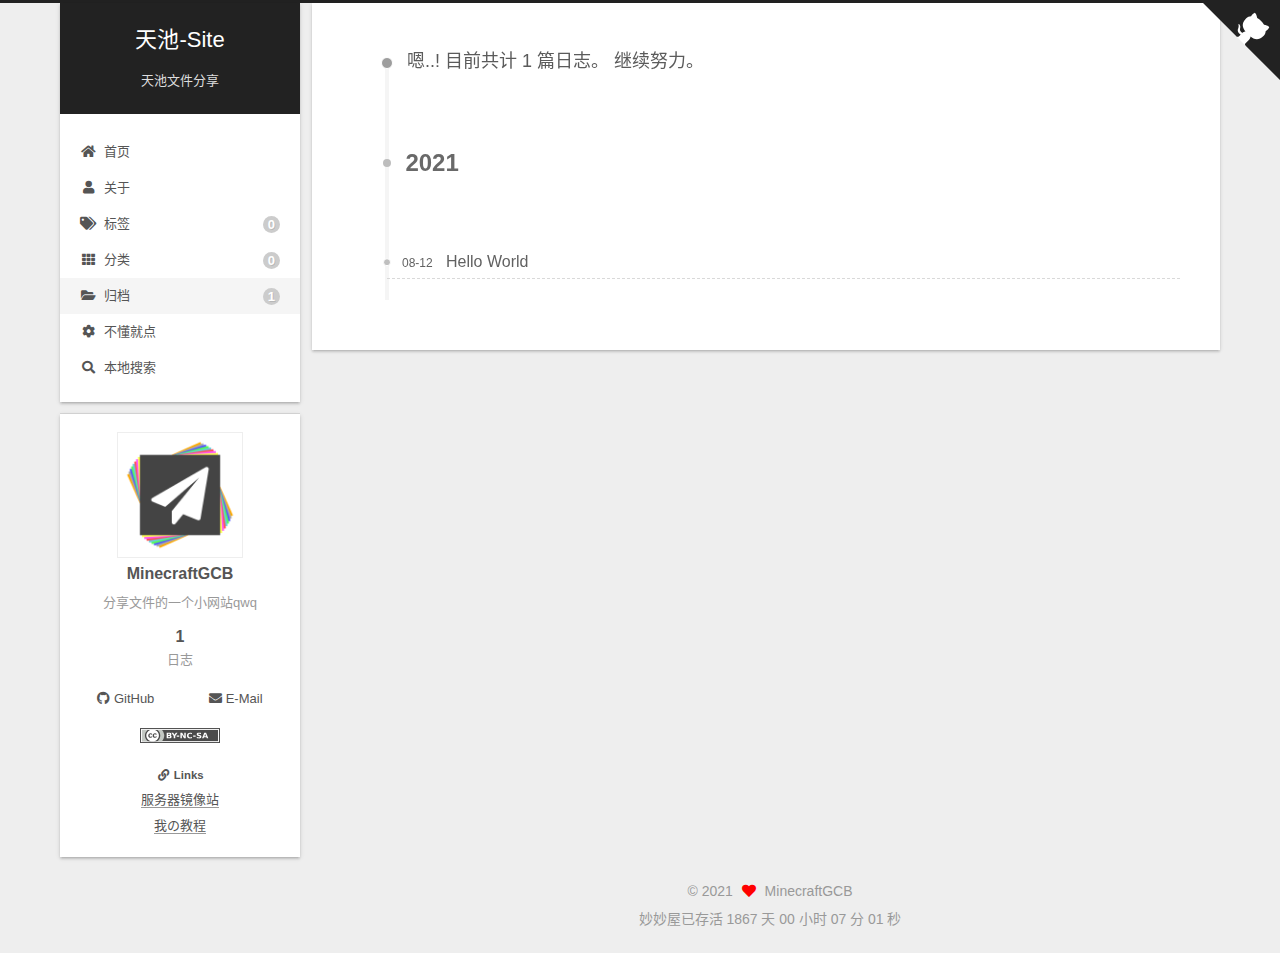
==== archives/index.html @ 6eb32615 "Site updated: 2021-08-12 22:45:52" ====
<!DOCTYPE html>
<html lang="zh-CN">
<head>
  <meta charset="UTF-8">
<meta name="viewport" content="width=device-width, initial-scale=1, maximum-scale=2">
<meta name="theme-color" content="#222">
<meta name="generator" content="Hexo 5.4.0">
  <link rel="apple-touch-icon" sizes="180x180" href="/images/apple-touch-icon-next.png">
  <link rel="icon" type="image/png" sizes="32x32" href="/images/favicon-32x32-next.png">
  <link rel="icon" type="image/png" sizes="16x16" href="/images/favicon-16x16-next.png">
  <link rel="mask-icon" href="/images/logo.svg" color="#222">

<link rel="stylesheet" href="/css/main.css">


<link rel="stylesheet" href="/lib/font-awesome/css/all.min.css">

<script id="hexo-configurations">
    var NexT = window.NexT || {};
    var CONFIG = {"hostname":"tianchi-site.github.io","root":"/","scheme":"Gemini","version":"7.8.0","exturl":false,"sidebar":{"position":"left","display":"post","padding":18,"offset":12,"onmobile":false},"copycode":{"enable":true,"show_result":true,"style":"flat"},"back2top":{"enable":true,"sidebar":false,"scrollpercent":false},"bookmark":{"enable":false,"color":"#222","save":"auto"},"fancybox":false,"mediumzoom":false,"lazyload":false,"pangu":false,"comments":{"style":"tabs","active":null,"storage":true,"lazyload":false,"nav":null},"algolia":{"hits":{"per_page":10},"labels":{"input_placeholder":"Search for Posts","hits_empty":"We didn't find any results for the search: ${query}","hits_stats":"${hits} results found in ${time} ms"}},"localsearch":{"enable":true,"trigger":"auto","top_n_per_article":1,"unescape":true,"preload":true},"motion":{"enable":true,"async":true,"transition":{"post_block":"fadeIn","post_header":"slideDownIn","post_body":"slideDownIn","coll_header":"slideLeftIn","sidebar":"slideUpIn"}}};
  </script>

  <meta name="description" content="分享文件的一个小网站qwq">
<meta property="og:type" content="website">
<meta property="og:title" content="天池-Site">
<meta property="og:url" content="http://tianchi-site.github.io/archives/index.html">
<meta property="og:site_name" content="天池-Site">
<meta property="og:description" content="分享文件的一个小网站qwq">
<meta property="og:locale" content="zh_CN">
<meta property="article:author" content="MinecraftGCB">
<meta name="twitter:card" content="summary">

<link rel="canonical" href="http://tianchi-site.github.io/archives/">


<script id="page-configurations">
  // https://hexo.io/docs/variables.html
  CONFIG.page = {
    sidebar: "",
    isHome : false,
    isPost : false,
    lang   : 'zh-CN'
  };
</script>

  <title>归档 | 天池-Site</title>
  






  <noscript>
  <style>
  .use-motion .brand,
  .use-motion .menu-item,
  .sidebar-inner,
  .use-motion .post-block,
  .use-motion .pagination,
  .use-motion .comments,
  .use-motion .post-header,
  .use-motion .post-body,
  .use-motion .collection-header { opacity: initial; }

  .use-motion .site-title,
  .use-motion .site-subtitle {
    opacity: initial;
    top: initial;
  }

  .use-motion .logo-line-before i { left: initial; }
  .use-motion .logo-line-after i { right: initial; }
  </style>
</noscript>

</head>

<body itemscope itemtype="http://schema.org/WebPage">
  <div class="container use-motion">
    <div class="headband"></div>

    <header class="header" itemscope itemtype="http://schema.org/WPHeader">
      <div class="header-inner"><div class="site-brand-container">
  <div class="site-nav-toggle">
    <div class="toggle" aria-label="切换导航栏">
      <span class="toggle-line toggle-line-first"></span>
      <span class="toggle-line toggle-line-middle"></span>
      <span class="toggle-line toggle-line-last"></span>
    </div>
  </div>

  <div class="site-meta">

    <a href="/" class="brand" rel="start">
      <span class="logo-line-before"><i></i></span>
      <h1 class="site-title">天池-Site</h1>
      <span class="logo-line-after"><i></i></span>
    </a>
      <p class="site-subtitle" itemprop="description">天池文件分享</p>
  </div>

  <div class="site-nav-right">
    <div class="toggle popup-trigger">
        <i class="fa fa-search fa-fw fa-lg"></i>
    </div>
  </div>
</div>




<nav class="site-nav">
  <ul id="menu" class="main-menu menu">
        <li class="menu-item menu-item-home">

    <a href="/" rel="section"><i class="fa fa-home fa-fw"></i>首页</a>

  </li>
        <li class="menu-item menu-item-about">

    <a href="/about/" rel="section"><i class="fa fa-user fa-fw"></i>关于</a>

  </li>
        <li class="menu-item menu-item-tags">

    <a href="/tags/" rel="section"><i class="fa fa-tags fa-fw"></i>标签<span class="badge">0</span></a>

  </li>
        <li class="menu-item menu-item-categories">

    <a href="/categories/" rel="section"><i class="fa fa-th fa-fw"></i>分类<span class="badge">0</span></a>

  </li>
        <li class="menu-item menu-item-archives">

    <a href="/archives/" rel="section"><i class="fa fa-folder-open fa-fw"></i>归档<span class="badge">1</span></a>

  </li>
        <li class="menu-item menu-item-baidu">

    <a href="https://baidu.com/" rel="noopener" target="_blank"><i class="fa fa-cog fa-spin fa-fw"></i>不懂就点</a>

  </li>
      <li class="menu-item menu-item-search">
        <a role="button" class="popup-trigger"><i class="fa fa-search fa-fw"></i>本地搜索
        </a>
      </li>
  </ul>
</nav>



  <div class="search-pop-overlay">
    <div class="popup search-popup">
        <div class="search-header">
  <span class="search-icon">
    <i class="fa fa-search"></i>
  </span>
  <div class="search-input-container">
    <input autocomplete="off" autocapitalize="off"
           placeholder="搜索..." spellcheck="false"
           type="search" class="search-input">
  </div>
  <span class="popup-btn-close">
    <i class="fa fa-times-circle"></i>
  </span>
</div>
<div id="search-result">
  <div id="no-result">
    <i class="fa fa-spinner fa-pulse fa-5x fa-fw"></i>
  </div>
</div>

    </div>
  </div>

</div>
    </header>

    
  <div class="back-to-top">
    <i class="fa fa-arrow-up"></i>
    <span>0%</span>
  </div>
  <div class="reading-progress-bar"></div>

  <a href="https://github.com/GCB-Blog" class="github-corner" title="Follow me on GitHub" aria-label="Follow me on GitHub" rel="noopener" target="_blank"><svg width="80" height="80" viewBox="0 0 250 250" aria-hidden="true"><path d="M0,0 L115,115 L130,115 L142,142 L250,250 L250,0 Z"></path><path d="M128.3,109.0 C113.8,99.7 119.0,89.6 119.0,89.6 C122.0,82.7 120.5,78.6 120.5,78.6 C119.2,72.0 123.4,76.3 123.4,76.3 C127.3,80.9 125.5,87.3 125.5,87.3 C122.9,97.6 130.6,101.9 134.4,103.2" fill="currentColor" style="transform-origin: 130px 106px;" class="octo-arm"></path><path d="M115.0,115.0 C114.9,115.1 118.7,116.5 119.8,115.4 L133.7,101.6 C136.9,99.2 139.9,98.4 142.2,98.6 C133.8,88.0 127.5,74.4 143.8,58.0 C148.5,53.4 154.0,51.2 159.7,51.0 C160.3,49.4 163.2,43.6 171.4,40.1 C171.4,40.1 176.1,42.5 178.8,56.2 C183.1,58.6 187.2,61.8 190.9,65.4 C194.5,69.0 197.7,73.2 200.1,77.6 C213.8,80.2 216.3,84.9 216.3,84.9 C212.7,93.1 206.9,96.0 205.4,96.6 C205.1,102.4 203.0,107.8 198.3,112.5 C181.9,128.9 168.3,122.5 157.7,114.1 C157.9,116.9 156.7,120.9 152.7,124.9 L141.0,136.5 C139.8,137.7 141.6,141.9 141.8,141.8 Z" fill="currentColor" class="octo-body"></path></svg></a>


    <main class="main">
      <div class="main-inner">
        <div class="content-wrap">
          

          <div class="content archive">
            

  
  
  
  <div class="post-block">
    <div class="posts-collapse">
      <div class="collection-title">
        <span class="collection-header">嗯..! 目前共计 1 篇日志。 继续努力。</span>
      </div>

      
    <div class="collection-year">
      <span class="collection-header">2021</span>
    </div>

  <article itemscope itemtype="http://schema.org/Article">
    <header class="post-header">

      <div class="post-meta">
        <time itemprop="dateCreated"
              datetime="2021-08-12T21:56:29+08:00"
              content="2021-08-12">
          08-12
        </time>
      </div>

      <div class="post-title">
          <a class="post-title-link" href="/2021/08/12/hello-world/" itemprop="url">
            <span itemprop="name">Hello World</span>
          </a>
      </div>

    </header>
  </article>


    </div>
  </div>
  
  
  

  



          </div>
          

<script>
  window.addEventListener('tabs:register', () => {
    let { activeClass } = CONFIG.comments;
    if (CONFIG.comments.storage) {
      activeClass = localStorage.getItem('comments_active') || activeClass;
    }
    if (activeClass) {
      let activeTab = document.querySelector(`a[href="#comment-${activeClass}"]`);
      if (activeTab) {
        activeTab.click();
      }
    }
  });
  if (CONFIG.comments.storage) {
    window.addEventListener('tabs:click', event => {
      if (!event.target.matches('.tabs-comment .tab-content .tab-pane')) return;
      let commentClass = event.target.classList[1];
      localStorage.setItem('comments_active', commentClass);
    });
  }
</script>

        </div>
          
  
  <div class="toggle sidebar-toggle">
    <span class="toggle-line toggle-line-first"></span>
    <span class="toggle-line toggle-line-middle"></span>
    <span class="toggle-line toggle-line-last"></span>
  </div>
  <aside class="sidebar">
    <div class="sidebar-inner">

      <ul class="sidebar-nav motion-element">
        <li class="sidebar-nav-toc">
          文章目录
        </li>
        <li class="sidebar-nav-overview">
          站点概览
        </li>
      </ul>
      <!--noindex-->
      <div class="post-toc-wrap sidebar-panel">
      </div>
      <!--/noindex-->

      <div class="site-overview-wrap sidebar-panel">
        <div class="site-author motion-element" itemprop="author" itemscope itemtype="http://schema.org/Person">
    <img class="site-author-image" itemprop="image" alt="MinecraftGCB"
      src="/images/avt.png">
  <p class="site-author-name" itemprop="name">MinecraftGCB</p>
  <div class="site-description" itemprop="description">分享文件的一个小网站qwq</div>
</div>
<div class="site-state-wrap motion-element">
  <nav class="site-state">
      <div class="site-state-item site-state-posts">
          <a href="/archives/">
        
          <span class="site-state-item-count">1</span>
          <span class="site-state-item-name">日志</span>
        </a>
      </div>
  </nav>
</div>
  <div class="links-of-author motion-element">
      <span class="links-of-author-item">
        <a href="https://github.com/GCB-Blog" title="GitHub → https:&#x2F;&#x2F;github.com&#x2F;GCB-Blog" rel="noopener" target="_blank"><i class="fab fa-github fa-fw"></i>GitHub</a>
      </span>
      <span class="links-of-author-item">
        <a href="mailto:1265723427@qq.com" title="E-Mail → mailto:1265723427@qq.com" rel="noopener" target="_blank"><i class="fa fa-envelope fa-fw"></i>E-Mail</a>
      </span>
  </div>
  <div class="cc-license motion-element" itemprop="license">
    <a href="https://creativecommons.org/licenses/by-nc-sa/4.0/zh-CN" class="cc-opacity" rel="noopener" target="_blank"><img src="/images/cc-by-nc-sa.svg" alt="Creative Commons"></a>
  </div>


  <div class="links-of-blogroll motion-element">
    <div class="links-of-blogroll-title"><i class="fa fa-link fa-fw"></i>
      Links
    </div>
    <ul class="links-of-blogroll-list">
        <li class="links-of-blogroll-item">
          <a href="https://www.tcotp.cn/" title="https:&#x2F;&#x2F;www.tcotp.cn" rel="noopener" target="_blank">服务器镜像站</a>
        </li>
        <li class="links-of-blogroll-item">
          <a href="https://plugindev303.github.io/Tutorials" title="https:&#x2F;&#x2F;plugindev303.github.io&#x2F;Tutorials" rel="noopener" target="_blank">我の教程</a>
        </li>
    </ul>
  </div>

      </div>

    </div>
  </aside>
  <div id="sidebar-dimmer"></div>


      </div>
    </main>

    <footer class="footer">
      <div class="footer-inner">
        

        

<div class="copyright">
  
  &copy; 
  <span itemprop="copyrightYear">2021</span>
  <span class="with-love">
    <i class="fa fa-heart"></i>
  </span>
  <span class="author" itemprop="copyrightHolder">MinecraftGCB</span>
</div>

<span id="timeDate">载入天数...</span><span id="times">载入时分秒...</span>
<script>
    var now = new Date(); 
    function createtime() { 
        var grt= new Date("6/13/2021 17:38:00");
        now.setTime(now.getTime()+250); 
        days = (now - grt ) / 1000 / 60 / 60 / 24; dnum = Math.floor(days); 
        hours = (now - grt ) / 1000 / 60 / 60 - (24 * dnum); hnum = Math.floor(hours); 
        if(String(hnum).length ==1 ){hnum = "0" + hnum;} minutes = (now - grt ) / 1000 /60 - (24 * 60 * dnum) - (60 * hnum); 
        mnum = Math.floor(minutes); if(String(mnum).length ==1 ){mnum = "0" + mnum;} 
        seconds = (now - grt ) / 1000 - (24 * 60 * 60 * dnum) - (60 * 60 * hnum) - (60 * mnum); 
        snum = Math.round(seconds); if(String(snum).length ==1 ){snum = "0" + snum;} 
        document.getElementById("timeDate").innerHTML = "妙妙屋已存活 "+dnum+" 天 "; 
        document.getElementById("times").innerHTML = hnum + " 小时 " + mnum + " 分 " + snum + " 秒"; 
    } 
setInterval("createtime()",250);
</script>

        








      </div>
    </footer>
  </div>

  
  <script src="/lib/anime.min.js"></script>
  <script src="/lib/velocity/velocity.min.js"></script>
  <script src="/lib/velocity/velocity.ui.min.js"></script>

<script src="/js/utils.js"></script>

<script src="/js/motion.js"></script>


<script src="/js/schemes/pisces.js"></script>


<script src="/js/next-boot.js"></script>




  
  <script>
    (function(){
      var canonicalURL, curProtocol;
      //Get the <link> tag
      var x=document.getElementsByTagName("link");
		//Find the last canonical URL
		if(x.length > 0){
			for (i=0;i<x.length;i++){
				if(x[i].rel.toLowerCase() == 'canonical' && x[i].href){
					canonicalURL=x[i].href;
				}
			}
		}
    //Get protocol
	    if (!canonicalURL){
	    	curProtocol = window.location.protocol.split(':')[0];
	    }
	    else{
	    	curProtocol = canonicalURL.split(':')[0];
	    }
      //Get current URL if the canonical URL does not exist
	    if (!canonicalURL) canonicalURL = window.location.href;
	    //Assign script content. Replace current URL with the canonical URL
      !function(){var e=/([http|https]:\/\/[a-zA-Z0-9\_\.]+\.baidu\.com)/gi,r=canonicalURL,t=document.referrer;if(!e.test(r)){var n=(String(curProtocol).toLowerCase() === 'https')?"https://sp0.baidu.com/9_Q4simg2RQJ8t7jm9iCKT-xh_/s.gif":"//api.share.baidu.com/s.gif";t?(n+="?r="+encodeURIComponent(document.referrer),r&&(n+="&l="+r)):r&&(n+="?l="+r);var i=new Image;i.src=n}}(window);})();
  </script>



  <script>
  if (CONFIG.page.isPost) {
    wpac_init = window.wpac_init || [];
    wpac_init.push({
      widget: 'Rating',
      id    : 30997,
      el    : 'wpac-rating',
      color : 'fc6423'
    });
    (function() {
      if ('WIDGETPACK_LOADED' in window) return;
      WIDGETPACK_LOADED = true;
      var mc = document.createElement('script');
      mc.type = 'text/javascript';
      mc.async = true;
      mc.src = '//embed.widgetpack.com/widget.js';
      var s = document.getElementsByTagName('script')[0]; s.parentNode.insertBefore(mc, s.nextSibling);
    })();
  }
  </script>

  
<script src="/js/local-search.js"></script>













  

  


</body>
</html>
---- css/main.css ----
:root {
  --body-bg-color: #eee;
  --content-bg-color: #fff;
  --card-bg-color: #f5f5f5;
  --text-color: #555;
  --blockquote-color: #666;
  --link-color: #555;
  --link-hover-color: #222;
  --brand-color: #fff;
  --brand-hover-color: #fff;
  --table-row-odd-bg-color: #f9f9f9;
  --table-row-hover-bg-color: #f5f5f5;
  --menu-item-bg-color: #f5f5f5;
  --btn-default-bg: #fff;
  --btn-default-color: #555;
  --btn-default-border-color: #555;
  --btn-default-hover-bg: #222;
  --btn-default-hover-color: #fff;
  --btn-default-hover-border-color: #222;
}
html {
  line-height: 1.15; /* 1 */
  -webkit-text-size-adjust: 100%; /* 2 */
}
body {
  margin: 0;
}
main {
  display: block;
}
h1 {
  font-size: 2em;
  margin: 0.67em 0;
}
hr {
  box-sizing: content-box; /* 1 */
  height: 0; /* 1 */
  overflow: visible; /* 2 */
}
pre {
  font-family: monospace, monospace; /* 1 */
  font-size: 1em; /* 2 */
}
a {
  background: transparent;
}
abbr[title] {
  border-bottom: none; /* 1 */
  text-decoration: underline; /* 2 */
  text-decoration: underline dotted; /* 2 */
}
b,
strong {
  font-weight: bolder;
}
code,
kbd,
samp {
  font-family: monospace, monospace; /* 1 */
  font-size: 1em; /* 2 */
}
small {
  font-size: 80%;
}
sub,
sup {
  font-size: 75%;
  line-height: 0;
  position: relative;
  vertical-align: baseline;
}
sub {
  bottom: -0.25em;
}
sup {
  top: -0.5em;
}
img {
  border-style: none;
}
button,
input,
optgroup,
select,
textarea {
  font-family: inherit; /* 1 */
  font-size: 100%; /* 1 */
  line-height: 1.15; /* 1 */
  margin: 0; /* 2 */
}
button,
input {
/* 1 */
  overflow: visible;
}
button,
select {
/* 1 */
  text-transform: none;
}
button,
[type='button'],
[type='reset'],
[type='submit'] {
  -webkit-appearance: button;
}
button::-moz-focus-inner,
[type='button']::-moz-focus-inner,
[type='reset']::-moz-focus-inner,
[type='submit']::-moz-focus-inner {
  border-style: none;
  padding: 0;
}
button:-moz-focusring,
[type='button']:-moz-focusring,
[type='reset']:-moz-focusring,
[type='submit']:-moz-focusring {
  outline: 1px dotted ButtonText;
}
fieldset {
  padding: 0.35em 0.75em 0.625em;
}
legend {
  box-sizing: border-box; /* 1 */
  color: inherit; /* 2 */
  display: table; /* 1 */
  max-width: 100%; /* 1 */
  padding: 0; /* 3 */
  white-space: normal; /* 1 */
}
progress {
  vertical-align: baseline;
}
textarea {
  overflow: auto;
}
[type='checkbox'],
[type='radio'] {
  box-sizing: border-box; /* 1 */
  padding: 0; /* 2 */
}
[type='number']::-webkit-inner-spin-button,
[type='number']::-webkit-outer-spin-button {
  height: auto;
}
[type='search'] {
  outline-offset: -2px; /* 2 */
  -webkit-appearance: textfield; /* 1 */
}
[type='search']::-webkit-search-decoration {
  -webkit-appearance: none;
}
::-webkit-file-upload-button {
  font: inherit; /* 2 */
  -webkit-appearance: button; /* 1 */
}
details {
  display: block;
}
summary {
  display: list-item;
}
template {
  display: none;
}
[hidden] {
  display: none;
}
::selection {
  background: #262a30;
  color: #eee;
}
html,
body {
  height: 100%;
}
body {
  background: var(--body-bg-color);
  color: var(--text-color);
  font-family: 'Lato', "PingFang SC", "Microsoft YaHei", sans-serif;
  font-size: 1em;
  line-height: 2;
}
@media (max-width: 991px) {
  body {
    padding-left: 0 !important;
    padding-right: 0 !important;
  }
}
h1,
h2,
h3,
h4,
h5,
h6 {
  font-family: 'Lato', "PingFang SC", "Microsoft YaHei", sans-serif;
  font-weight: bold;
  line-height: 1.5;
  margin: 20px 0 15px;
}
h1 {
  font-size: 1.5em;
}
h2 {
  font-size: 1.375em;
}
h3 {
  font-size: 1.25em;
}
h4 {
  font-size: 1.125em;
}
h5 {
  font-size: 1em;
}
h6 {
  font-size: 0.875em;
}
p {
  margin: 0 0 20px 0;
}
a,
span.exturl {
  border-bottom: 1px solid #999;
  color: var(--link-color);
  outline: 0;
  text-decoration: none;
  overflow-wrap: break-word;
  word-wrap: break-word;
  cursor: pointer;
}
a:hover,
span.exturl:hover {
  border-bottom-color: var(--link-hover-color);
  color: var(--link-hover-color);
}
iframe,
img,
video {
  display: block;
  margin-left: auto;
  margin-right: auto;
  max-width: 100%;
}
hr {
  background-image: repeating-linear-gradient(-45deg, #ddd, #ddd 4px, transparent 4px, transparent 8px);
  border: 0;
  height: 3px;
  margin: 40px 0;
}
blockquote {
  border-left: 4px solid #ddd;
  color: var(--blockquote-color);
  margin: 0;
  padding: 0 15px;
}
blockquote cite::before {
  content: '-';
  padding: 0 5px;
}
dt {
  font-weight: bold;
}
dd {
  margin: 0;
  padding: 0;
}
kbd {
  background-color: #f5f5f5;
  background-image: linear-gradient(#eee, #fff, #eee);
  border: 1px solid #ccc;
  border-radius: 0.2em;
  box-shadow: 0.1em 0.1em 0.2em rgba(0,0,0,0.1);
  color: #555;
  font-family: inherit;
  padding: 0.1em 0.3em;
  white-space: nowrap;
}
.table-container {
  overflow: auto;
}
table {
  border-collapse: collapse;
  border-spacing: 0;
  font-size: 0.875em;
  margin: 0 0 20px 0;
  width: 100%;
}
tbody tr:nth-of-type(odd) {
  background: var(--table-row-odd-bg-color);
}
tbody tr:hover {
  background: var(--table-row-hover-bg-color);
}
caption,
th,
td {
  font-weight: normal;
  padding: 8px;
  vertical-align: middle;
}
th,
td {
  border: 1px solid #ddd;
  border-bottom: 3px solid #ddd;
}
th {
  font-weight: 700;
  padding-bottom: 10px;
}
td {
  border-bottom-width: 1px;
}
.btn {
  background: var(--btn-default-bg);
  border: 2px solid var(--btn-default-border-color);
  border-radius: 2px;
  color: var(--btn-default-color);
  display: inline-block;
  font-size: 0.875em;
  line-height: 2;
  padding: 0 20px;
  text-decoration: none;
  transition-property: background-color;
  transition-delay: 0s;
  transition-duration: 0.2s;
  transition-timing-function: ease-in-out;
}
.btn:hover {
  background: var(--btn-default-hover-bg);
  border-color: var(--btn-default-hover-border-color);
  color: var(--btn-default-hover-color);
}
.btn + .btn {
  margin: 0 0 8px 8px;
}
.btn .fa-fw {
  text-align: left;
  width: 1.285714285714286em;
}
.toggle {
  line-height: 0;
}
.toggle .toggle-line {
  background: #fff;
  display: inline-block;
  height: 2px;
  left: 0;
  position: relative;
  top: 0;
  transition: all 0.4s;
  vertical-align: top;
  width: 100%;
}
.toggle .toggle-line:not(:first-child) {
  margin-top: 3px;
}
.toggle.toggle-arrow .toggle-line-first {
  left: 50%;
  top: 2px;
  transform: rotate(45deg);
  width: 50%;
}
.toggle.toggle-arrow .toggle-line-middle {
  left: 2px;
  width: 90%;
}
.toggle.toggle-arrow .toggle-line-last {
  left: 50%;
  top: -2px;
  transform: rotate(-45deg);
  width: 50%;
}
.toggle.toggle-close .toggle-line-first {
  transform: rotate(-45deg);
  top: 5px;
}
.toggle.toggle-close .toggle-line-middle {
  opacity: 0;
}
.toggle.toggle-close .toggle-line-last {
  transform: rotate(45deg);
  top: -5px;
}
.highlight-container {
  position: relative;
}
.highlight-container:hover .copy-btn,
.highlight-container .copy-btn:focus {
  opacity: 1;
}
.copy-btn {
  color: #333;
  cursor: pointer;
  line-height: 1.6;
  opacity: 0;
  padding: 2px 6px;
  position: absolute;
  transition-delay: 0s;
  transition-duration: 0.2s;
  transition-timing-function: ease-in-out;
  background: #fff;
  border: 0;
  font-size: 0.8125em;
  right: 0;
  top: 0;
}
.highlight,
pre {
  background: #f7f7f7;
  color: #4d4d4c;
  line-height: 1.6;
  margin: 0 auto 20px;
}
pre,
code {
  font-family: consolas, Menlo, monospace, "PingFang SC", "Microsoft YaHei";
}
code {
  background: #eee;
  border-radius: 3px;
  color: #555;
  padding: 2px 4px;
  overflow-wrap: break-word;
  word-wrap: break-word;
}
.highlight *::selection {
  background: #d6d6d6;
}
.highlight pre {
  border: 0;
  margin: 0;
  padding: 10px 0;
}
.highlight table {
  border: 0;
  margin: 0;
  width: auto;
}
.highlight td {
  border: 0;
  padding: 0;
}
.highlight figcaption {
  background: #eff2f3;
  color: #4d4d4c;
  display: flex;
  font-size: 0.875em;
  justify-content: space-between;
  line-height: 1.2;
  padding: 0.5em;
}
.highlight figcaption a {
  color: #4d4d4c;
}
.highlight figcaption a:hover {
  border-bottom-color: #4d4d4c;
}
.highlight .gutter {
  -moz-user-select: none;
  -ms-user-select: none;
  -webkit-user-select: none;
  user-select: none;
}
.highlight .gutter pre {
  background: #eff2f3;
  color: #869194;
  padding-left: 10px;
  padding-right: 10px;
  text-align: right;
}
.highlight .code pre {
  background: #f7f7f7;
  padding-left: 10px;
  width: 100%;
}
.gist table {
  width: auto;
}
.gist table td {
  border: 0;
}
pre {
  overflow: auto;
  padding: 10px;
}
pre code {
  background: none;
  color: #4d4d4c;
  font-size: 0.875em;
  padding: 0;
  text-shadow: none;
}
pre .deletion {
  background: #fdd;
}
pre .addition {
  background: #dfd;
}
pre .meta {
  color: #eab700;
  -moz-user-select: none;
  -ms-user-select: none;
  -webkit-user-select: none;
  user-select: none;
}
pre .comment {
  color: #8e908c;
}
pre .variable,
pre .attribute,
pre .tag,
pre .name,
pre .regexp,
pre .ruby .constant,
pre .xml .tag .title,
pre .xml .pi,
pre .xml .doctype,
pre .html .doctype,
pre .css .id,
pre .css .class,
pre .css .pseudo {
  color: #c82829;
}
pre .number,
pre .preprocessor,
pre .built_in,
pre .builtin-name,
pre .literal,
pre .params,
pre .constant,
pre .command {
  color: #f5871f;
}
pre .ruby .class .title,
pre .css .rules .attribute,
pre .string,
pre .symbol,
pre .value,
pre .inheritance,
pre .header,
pre .ruby .symbol,
pre .xml .cdata,
pre .special,
pre .formula {
  color: #718c00;
}
pre .title,
pre .css .hexcolor {
  color: #3e999f;
}
pre .function,
pre .python .decorator,
pre .python .title,
pre .ruby .function .title,
pre .ruby .title .keyword,
pre .perl .sub,
pre .javascript .title,
pre .coffeescript .title {
  color: #4271ae;
}
pre .keyword,
pre .javascript .function {
  color: #8959a8;
}
.blockquote-center {
  border-left: none;
  margin: 40px 0;
  padding: 0;
  position: relative;
  text-align: center;
}
.blockquote-center .fa {
  display: block;
  opacity: 0.6;
  position: absolute;
  width: 100%;
}
.blockquote-center .fa-quote-left {
  border-top: 1px solid #ccc;
  text-align: left;
  top: -20px;
}
.blockquote-center .fa-quote-right {
  border-bottom: 1px solid #ccc;
  text-align: right;
  bottom: -20px;
}
.blockquote-center p,
.blockquote-center div {
  text-align: center;
}
.post-body .group-picture img {
  margin: 0 auto;
  padding: 0 3px;
}
.group-picture-row {
  margin-bottom: 6px;
  overflow: hidden;
}
.group-picture-column {
  float: left;
  margin-bottom: 10px;
}
.post-body .label {
  color: #555;
  display: inline;
  padding: 0 2px;
}
.post-body .label.default {
  background: #f0f0f0;
}
.post-body .label.primary {
  background: #efe6f7;
}
.post-body .label.info {
  background: #e5f2f8;
}
.post-body .label.success {
  background: #e7f4e9;
}
.post-body .label.warning {
  background: #fcf6e1;
}
.post-body .label.danger {
  background: #fae8eb;
}
.post-body .tabs {
  margin-bottom: 20px;
}
.post-body .tabs,
.tabs-comment {
  display: block;
  padding-top: 10px;
  position: relative;
}
.post-body .tabs ul.nav-tabs,
.tabs-comment ul.nav-tabs {
  display: flex;
  flex-wrap: wrap;
  margin: 0;
  margin-bottom: -1px;
  padding: 0;
}
@media (max-width: 413px) {
  .post-body .tabs ul.nav-tabs,
  .tabs-comment ul.nav-tabs {
    display: block;
    margin-bottom: 5px;
  }
}
.post-body .tabs ul.nav-tabs li.tab,
.tabs-comment ul.nav-tabs li.tab {
  border-bottom: 1px solid #ddd;
  border-left: 1px solid transparent;
  border-right: 1px solid transparent;
  border-top: 3px solid transparent;
  flex-grow: 1;
  list-style-type: none;
  border-radius: 0 0 0 0;
}
@media (max-width: 413px) {
  .post-body .tabs ul.nav-tabs li.tab,
  .tabs-comment ul.nav-tabs li.tab {
    border-bottom: 1px solid transparent;
    border-left: 3px solid transparent;
    border-right: 1px solid transparent;
    border-top: 1px solid transparent;
  }
}
@media (max-width: 413px) {
  .post-body .tabs ul.nav-tabs li.tab,
  .tabs-comment ul.nav-tabs li.tab {
    border-radius: 0;
  }
}
.post-body .tabs ul.nav-tabs li.tab a,
.tabs-comment ul.nav-tabs li.tab a {
  border-bottom: initial;
  display: block;
  line-height: 1.8;
  outline: 0;
  padding: 0.25em 0.75em;
  text-align: center;
  transition-delay: 0s;
  transition-duration: 0.2s;
  transition-timing-function: ease-out;
}
.post-body .tabs ul.nav-tabs li.tab a i,
.tabs-comment ul.nav-tabs li.tab a i {
  width: 1.285714285714286em;
}
.post-body .tabs ul.nav-tabs li.tab.active,
.tabs-comment ul.nav-tabs li.tab.active {
  border-bottom: 1px solid transparent;
  border-left: 1px solid #ddd;
  border-right: 1px solid #ddd;
  border-top: 3px solid #fc6423;
}
@media (max-width: 413px) {
  .post-body .tabs ul.nav-tabs li.tab.active,
  .tabs-comment ul.nav-tabs li.tab.active {
    border-bottom: 1px solid #ddd;
    border-left: 3px solid #fc6423;
    border-right: 1px solid #ddd;
    border-top: 1px solid #ddd;
  }
}
.post-body .tabs ul.nav-tabs li.tab.active a,
.tabs-comment ul.nav-tabs li.tab.active a {
  color: var(--link-color);
  cursor: default;
}
.post-body .tabs .tab-content .tab-pane,
.tabs-comment .tab-content .tab-pane {
  border: 1px solid #ddd;
  border-top: 0;
  padding: 20px 20px 0 20px;
  border-radius: 0;
}
.post-body .tabs .tab-content .tab-pane:not(.active),
.tabs-comment .tab-content .tab-pane:not(.active) {
  display: none;
}
.post-body .tabs .tab-content .tab-pane.active,
.tabs-comment .tab-content .tab-pane.active {
  display: block;
}
.post-body .tabs .tab-content .tab-pane.active:nth-of-type(1),
.tabs-comment .tab-content .tab-pane.active:nth-of-type(1) {
  border-radius: 0 0 0 0;
}
@media (max-width: 413px) {
  .post-body .tabs .tab-content .tab-pane.active:nth-of-type(1),
  .tabs-comment .tab-content .tab-pane.active:nth-of-type(1) {
    border-radius: 0;
  }
}
.post-body .note {
  border-radius: 3px;
  margin-bottom: 20px;
  padding: 1em;
  position: relative;
  background: #f9f9f9;
  border: initial;
  border-left: 3px solid #eee;
}
.post-body .note h2,
.post-body .note h3,
.post-body .note h4,
.post-body .note h5,
.post-body .note h6 {
  margin-top: 3px;
  border-bottom: initial;
  margin-bottom: 0;
  padding-top: 0;
}
.post-body .note p:first-child,
.post-body .note ul:first-child,
.post-body .note ol:first-child,
.post-body .note table:first-child,
.post-body .note pre:first-child,
.post-body .note blockquote:first-child,
.post-body .note img:first-child {
  margin-top: 0;
}
.post-body .note p:last-child,
.post-body .note ul:last-child,
.post-body .note ol:last-child,
.post-body .note table:last-child,
.post-body .note pre:last-child,
.post-body .note blockquote:last-child,
.post-body .note img:last-child {
  margin-bottom: 0;
}
.post-body .note:not(.no-icon) {
  padding-left: 2.5em;
}
.post-body .note:not(.no-icon)::before {
  font-size: 1.5em;
  left: 0.4em;
  position: absolute;
  top: calc(50% - 1em);
  font-family: 'Font Awesome 5 Free';
  font-weight: 900;
}
.post-body .note.default {
  background: #f7f7f7;
  border-left-color: #777;
}
.post-body .note.default h2,
.post-body .note.default h3,
.post-body .note.default h4,
.post-body .note.default h5,
.post-body .note.default h6 {
  color: #777;
}
.post-body .note.default:not(.no-icon)::before {
  content: "\f0a9";
  color: #777;
}
.post-body .note.primary {
  background: #f5f0fa;
  border-left-color: #6f42c1;
}
.post-body .note.primary h2,
.post-body .note.primary h3,
.post-body .note.primary h4,
.post-body .note.primary h5,
.post-body .note.primary h6 {
  color: #6f42c1;
}
.post-body .note.primary:not(.no-icon)::before {
  content: "\f055";
  color: #6f42c1;
}
.post-body .note.info {
  background: #eef7fa;
  border-left-color: #428bca;
}
.post-body .note.info h2,
.post-body .note.info h3,
.post-body .note.info h4,
.post-body .note.info h5,
.post-body .note.info h6 {
  color: #428bca;
}
.post-body .note.info:not(.no-icon)::before {
  content: "\f05a";
  color: #428bca;
}
.post-body .note.success {
  background: #eff8f0;
  border-left-color: #5cb85c;
}
.post-body .note.success h2,
.post-body .note.success h3,
.post-body .note.success h4,
.post-body .note.success h5,
.post-body .note.success h6 {
  color: #5cb85c;
}
.post-body .note.success:not(.no-icon)::before {
  content: "\f058";
  color: #5cb85c;
}
.post-body .note.warning {
  background: #fdf8ea;
  border-left-color: #f0ad4e;
}
.post-body .note.warning h2,
.post-body .note.warning h3,
.post-body .note.warning h4,
.post-body .note.warning h5,
.post-body .note.warning h6 {
  color: #f0ad4e;
}
.post-body .note.warning:not(.no-icon)::before {
  content: "\f06a";
  color: #f0ad4e;
}
.post-body .note.danger {
  background: #fcf1f2;
  border-left-color: #d9534f;
}
.post-body .note.danger h2,
.post-body .note.danger h3,
.post-body .note.danger h4,
.post-body .note.danger h5,
.post-body .note.danger h6 {
  color: #d9534f;
}
.post-body .note.danger:not(.no-icon)::before {
  content: "\f056";
  color: #d9534f;
}
.pagination .prev,
.pagination .next,
.pagination .page-number,
.pagination .space {
  display: inline-block;
  margin: 0 10px;
  padding: 0 11px;
  position: relative;
  top: -1px;
}
@media (max-width: 767px) {
  .pagination .prev,
  .pagination .next,
  .pagination .page-number,
  .pagination .space {
    margin: 0 5px;
  }
}
.pagination {
  border-top: 1px solid #eee;
  margin: 120px 0 0;
  text-align: center;
}
.pagination .prev,
.pagination .next,
.pagination .page-number {
  border-bottom: 0;
  border-top: 1px solid #eee;
  transition-property: border-color;
  transition-delay: 0s;
  transition-duration: 0.2s;
  transition-timing-function: ease-in-out;
}
.pagination .prev:hover,
.pagination .next:hover,
.pagination .page-number:hover {
  border-top-color: #222;
}
.pagination .space {
  margin: 0;
  padding: 0;
}
.pagination .prev {
  margin-left: 0;
}
.pagination .next {
  margin-right: 0;
}
.pagination .page-number.current {
  background: #ccc;
  border-top-color: #ccc;
  color: #fff;
}
@media (max-width: 767px) {
  .pagination {
    border-top: none;
  }
  .pagination .prev,
  .pagination .next,
  .pagination .page-number {
    border-bottom: 1px solid #eee;
    border-top: 0;
    margin-bottom: 10px;
    padding: 0 10px;
  }
  .pagination .prev:hover,
  .pagination .next:hover,
  .pagination .page-number:hover {
    border-bottom-color: #222;
  }
}
.comments {
  margin-top: 60px;
  overflow: hidden;
}
.comment-button-group {
  display: flex;
  flex-wrap: wrap-reverse;
  justify-content: center;
  margin: 1em 0;
}
.comment-button-group .comment-button {
  margin: 0.1em 0.2em;
}
.comment-button-group .comment-button.active {
  background: var(--btn-default-hover-bg);
  border-color: var(--btn-default-hover-border-color);
  color: var(--btn-default-hover-color);
}
.comment-position {
  display: none;
}
.comment-position.active {
  display: block;
}
.tabs-comment {
  background: var(--content-bg-color);
  margin-top: 4em;
  padding-top: 0;
}
.tabs-comment .comments {
  border: 0;
  box-shadow: none;
  margin-top: 0;
  padding-top: 0;
}
.container {
  min-height: 100%;
  position: relative;
}
.main-inner {
  margin: 0 auto;
  width: calc(100% - 20px);
}
@media (min-width: 1200px) {
  .main-inner {
    width: 1160px;
  }
}
@media (min-width: 1600px) {
  .main-inner {
    width: 73%;
  }
}
@media (max-width: 767px) {
  .content-wrap {
    padding: 0 20px;
  }
}
.header {
  background: transparent;
}
.header-inner {
  margin: 0 auto;
  width: calc(100% - 20px);
}
@media (min-width: 1200px) {
  .header-inner {
    width: 1160px;
  }
}
@media (min-width: 1600px) {
  .header-inner {
    width: 73%;
  }
}
.site-brand-container {
  display: flex;
  flex-shrink: 0;
  padding: 0 10px;
}
.headband {
  background: #222;
  height: 3px;
}
.site-meta {
  flex-grow: 1;
  text-align: center;
}
@media (max-width: 767px) {
  .site-meta {
    text-align: center;
  }
}
.brand {
  border-bottom: none;
  color: var(--brand-color);
  display: inline-block;
  line-height: 1.375em;
  padding: 0 40px;
  position: relative;
}
.brand:hover {
  color: var(--brand-hover-color);
}
.site-title {
  font-family: 'Lato', "PingFang SC", "Microsoft YaHei", sans-serif;
  font-size: 1.375em;
  font-weight: normal;
  margin: 0;
}
.site-subtitle {
  color: #ddd;
  font-size: 0.8125em;
  margin: 10px 0;
}
.use-motion .brand {
  opacity: 0;
}
.use-motion .site-title,
.use-motion .site-subtitle,
.use-motion .custom-logo-image {
  opacity: 0;
  position: relative;
  top: -10px;
}
.site-nav-toggle,
.site-nav-right {
  display: none;
}
@media (max-width: 767px) {
  .site-nav-toggle,
  .site-nav-right {
    display: flex;
    flex-direction: column;
    justify-content: center;
  }
}
.site-nav-toggle .toggle,
.site-nav-right .toggle {
  color: var(--text-color);
  padding: 10px;
  width: 22px;
}
.site-nav-toggle .toggle .toggle-line,
.site-nav-right .toggle .toggle-line {
  background: var(--text-color);
  border-radius: 1px;
}
.site-nav {
  display: block;
}
@media (max-width: 767px) {
  .site-nav {
    clear: both;
    display: none;
  }
}
.site-nav.site-nav-on {
  display: block;
}
.menu {
  margin-top: 20px;
  padding-left: 0;
  text-align: center;
}
.menu-item {
  display: inline-block;
  list-style: none;
  margin: 0 10px;
}
@media (max-width: 767px) {
  .menu-item {
    display: block;
    margin-top: 10px;
  }
  .menu-item.menu-item-search {
    display: none;
  }
}
.menu-item a,
.menu-item span.exturl {
  border-bottom: 0;
  display: block;
  font-size: 0.8125em;
  transition-property: border-color;
  transition-delay: 0s;
  transition-duration: 0.2s;
  transition-timing-function: ease-in-out;
}
@media (hover: none) {
  .menu-item a:hover,
  .menu-item span.exturl:hover {
    border-bottom-color: transparent !important;
  }
}
.menu-item .fa,
.menu-item .fab,
.menu-item .far,
.menu-item .fas {
  margin-right: 8px;
}
.menu-item .badge {
  display: inline-block;
  font-weight: bold;
  line-height: 1;
  margin-left: 0.35em;
  margin-top: 0.35em;
  text-align: center;
  white-space: nowrap;
}
@media (max-width: 767px) {
  .menu-item .badge {
    float: right;
    margin-left: 0;
  }
}
.menu-item-active a,
.menu .menu-item a:hover,
.menu .menu-item span.exturl:hover {
  background: var(--menu-item-bg-color);
}
.use-motion .menu-item {
  opacity: 0;
}
.github-corner :hover .octo-arm {
  animation: octocat-wave 560ms ease-in-out;
}
.github-corner svg {
  border: 0;
  color: #fff;
  fill: #222;
  position: absolute;
  right: 0;
  top: 0;
  z-index: 1000;
}
@media (max-width: 991px) {
  .github-corner {
    display: none;
  }
  .github-corner svg {
    color: #222;
    fill: #fff;
  }
  .github-corner .github-corner:hover .octo-arm {
    animation: none;
  }
  .github-corner .github-corner .octo-arm {
    animation: octocat-wave 560ms ease-in-out;
  }
}
@-moz-keyframes octocat-wave {
  0%, 100% {
    transform: rotate(0);
  }
  20%, 60% {
    transform: rotate(-25deg);
  }
  40%, 80% {
    transform: rotate(10deg);
  }
}
@-webkit-keyframes octocat-wave {
  0%, 100% {
    transform: rotate(0);
  }
  20%, 60% {
    transform: rotate(-25deg);
  }
  40%, 80% {
    transform: rotate(10deg);
  }
}
@-o-keyframes octocat-wave {
  0%, 100% {
    transform: rotate(0);
  }
  20%, 60% {
    transform: rotate(-25deg);
  }
  40%, 80% {
    transform: rotate(10deg);
  }
}
@keyframes octocat-wave {
  0%, 100% {
    transform: rotate(0);
  }
  20%, 60% {
    transform: rotate(-25deg);
  }
  40%, 80% {
    transform: rotate(10deg);
  }
}
.sidebar {
  background: #222;
  bottom: 0;
  box-shadow: inset 0 2px 6px #000;
  position: fixed;
  top: 0;
}
@media (max-width: 991px) {
  .sidebar {
    display: none;
  }
}
.sidebar-inner {
  color: #999;
  padding: 18px 10px;
  text-align: center;
}
.cc-license {
  margin-top: 10px;
  text-align: center;
}
.cc-license .cc-opacity {
  border-bottom: none;
  opacity: 0.7;
}
.cc-license .cc-opacity:hover {
  opacity: 0.9;
}
.cc-license img {
  display: inline-block;
}
.site-author-image {
  border: 1px solid #eee;
  display: block;
  margin: 0 auto;
  max-width: 120px;
  padding: 2px;
}
.site-author-name {
  color: var(--text-color);
  font-weight: 600;
  margin: 0;
  text-align: center;
}
.site-description {
  color: #999;
  font-size: 0.8125em;
  margin-top: 0;
  text-align: center;
}
.links-of-author {
  margin-top: 15px;
}
.links-of-author a,
.links-of-author span.exturl {
  border-bottom-color: #555;
  display: inline-block;
  font-size: 0.8125em;
  margin-bottom: 10px;
  margin-right: 10px;
  vertical-align: middle;
}
.links-of-author a::before,
.links-of-author span.exturl::before {
  background: #c42f95;
  border-radius: 50%;
  content: ' ';
  display: inline-block;
  height: 4px;
  margin-right: 3px;
  vertical-align: middle;
  width: 4px;
}
.sidebar-button {
  margin-top: 15px;
}
.sidebar-button a {
  border: 1px solid #fc6423;
  border-radius: 4px;
  color: #fc6423;
  display: inline-block;
  padding: 0 15px;
}
.sidebar-button a .fa,
.sidebar-button a .fab,
.sidebar-button a .far,
.sidebar-button a .fas {
  margin-right: 5px;
}
.sidebar-button a:hover {
  background: #fc6423;
  border: 1px solid #fc6423;
  color: #fff;
}
.sidebar-button a:hover .fa,
.sidebar-button a:hover .fab,
.sidebar-button a:hover .far,
.sidebar-button a:hover .fas {
  color: #fff;
}
.links-of-blogroll {
  font-size: 0.8125em;
  margin-top: 10px;
}
.links-of-blogroll-title {
  font-size: 0.875em;
  font-weight: 600;
  margin-top: 0;
}
.links-of-blogroll-list {
  list-style: none;
  margin: 0;
  padding: 0;
}
#sidebar-dimmer {
  display: none;
}
@media (max-width: 767px) {
  #sidebar-dimmer {
    background: #000;
    display: block;
    height: 100%;
    left: 100%;
    opacity: 0;
    position: fixed;
    top: 0;
    width: 100%;
    z-index: 1100;
  }
  .sidebar-active + #sidebar-dimmer {
    opacity: 0.7;
    transform: translateX(-100%);
    transition: opacity 0.5s;
  }
}
.sidebar-nav {
  margin: 0;
  padding-bottom: 20px;
  padding-left: 0;
}
.sidebar-nav li {
  border-bottom: 1px solid transparent;
  color: var(--text-color);
  cursor: pointer;
  display: inline-block;
  font-size: 0.875em;
}
.sidebar-nav li.sidebar-nav-overview {
  margin-left: 10px;
}
.sidebar-nav li:hover {
  color: #fc6423;
}
.sidebar-nav .sidebar-nav-active {
  border-bottom-color: #fc6423;
  color: #fc6423;
}
.sidebar-nav .sidebar-nav-active:hover {
  color: #fc6423;
}
.sidebar-panel {
  display: none;
  overflow-x: hidden;
  overflow-y: auto;
}
.sidebar-panel-active {
  display: block;
}
.sidebar-toggle {
  background: #222;
  bottom: 45px;
  cursor: pointer;
  height: 14px;
  left: 30px;
  padding: 5px;
  position: fixed;
  width: 14px;
  z-index: 1300;
}
@media (max-width: 991px) {
  .sidebar-toggle {
    left: 20px;
    opacity: 0.8;
    display: none;
  }
}
.sidebar-toggle:hover .toggle-line {
  background: #fc6423;
}
.post-toc {
  font-size: 0.875em;
}
.post-toc ol {
  list-style: none;
  margin: 0;
  padding: 0 2px 5px 10px;
  text-align: left;
}
.post-toc ol > ol {
  padding-left: 0;
}
.post-toc ol a {
  transition-property: all;
  transition-delay: 0s;
  transition-duration: 0.2s;
  transition-timing-function: ease-in-out;
}
.post-toc .nav-item {
  line-height: 1.8;
  overflow: hidden;
  text-overflow: ellipsis;
  white-space: nowrap;
}
.post-toc .nav .nav-child {
  display: none;
}
.post-toc .nav .active > .nav-child {
  display: block;
}
.post-toc .nav .active-current > .nav-child {
  display: block;
}
.post-toc .nav .active-current > .nav-child > .nav-item {
  display: block;
}
.post-toc .nav .active > a {
  border-bottom-color: #fc6423;
  color: #fc6423;
}
.post-toc .nav .active-current > a {
  color: #fc6423;
}
.post-toc .nav .active-current > a:hover {
  color: #fc6423;
}
.site-state {
  display: flex;
  justify-content: center;
  line-height: 1.4;
  margin-top: 10px;
  overflow: hidden;
  text-align: center;
  white-space: nowrap;
}
.site-state-item {
  padding: 0 15px;
}
.site-state-item:not(:first-child) {
  border-left: 1px solid #eee;
}
.site-state-item a {
  border-bottom: none;
}
.site-state-item-count {
  display: block;
  font-size: 1em;
  font-weight: 600;
  text-align: center;
}
.site-state-item-name {
  color: #999;
  font-size: 0.8125em;
}
.footer {
  color: #999;
  font-size: 0.875em;
  padding: 20px 0;
}
.footer.footer-fixed {
  bottom: 0;
  left: 0;
  position: absolute;
  right: 0;
}
.footer-inner {
  box-sizing: border-box;
  margin: 0 auto;
  text-align: center;
  width: calc(100% - 20px);
}
@media (min-width: 1200px) {
  .footer-inner {
    width: 1160px;
  }
}
@media (min-width: 1600px) {
  .footer-inner {
    width: 73%;
  }
}
.languages {
  display: inline-block;
  font-size: 1.125em;
  position: relative;
}
.languages .lang-select-label span {
  margin: 0 0.5em;
}
.languages .lang-select {
  height: 100%;
  left: 0;
  opacity: 0;
  position: absolute;
  top: 0;
  width: 100%;
}
.with-love {
  color: #ff0000;
  display: inline-block;
  margin: 0 5px;
  animation: iconAnimate 1.33s ease-in-out infinite;
}
.powered-by,
.theme-info {
  display: inline-block;
}
@-moz-keyframes iconAnimate {
  0%, 100% {
    transform: scale(1);
  }
  10%, 30% {
    transform: scale(0.9);
  }
  20%, 40%, 60%, 80% {
    transform: scale(1.1);
  }
  50%, 70% {
    transform: scale(1.1);
  }
}
@-webkit-keyframes iconAnimate {
  0%, 100% {
    transform: scale(1);
  }
  10%, 30% {
    transform: scale(0.9);
  }
  20%, 40%, 60%, 80% {
    transform: scale(1.1);
  }
  50%, 70% {
    transform: scale(1.1);
  }
}
@-o-keyframes iconAnimate {
  0%, 100% {
    transform: scale(1);
  }
  10%, 30% {
    transform: scale(0.9);
  }
  20%, 40%, 60%, 80% {
    transform: scale(1.1);
  }
  50%, 70% {
    transform: scale(1.1);
  }
}
@keyframes iconAnimate {
  0%, 100% {
    transform: scale(1);
  }
  10%, 30% {
    transform: scale(0.9);
  }
  20%, 40%, 60%, 80% {
    transform: scale(1.1);
  }
  50%, 70% {
    transform: scale(1.1);
  }
}
.back-to-top {
  font-size: 12px;
  text-align: center;
  transition-delay: 0s;
  transition-duration: 0.2s;
  transition-timing-function: ease-in-out;
}
.back-to-top {
  background: #222;
  bottom: -100px;
  box-sizing: border-box;
  color: #fff;
  cursor: pointer;
  left: 30px;
  opacity: 0.6;
  padding: 0 6px;
  position: fixed;
  transition-property: bottom;
  z-index: 1300;
  width: 24px;
}
.back-to-top span {
  display: none;
}
.back-to-top:hover {
  color: #fc6423;
}
.back-to-top.back-to-top-on {
  bottom: 30px;
}
@media (max-width: 991px) {
  .back-to-top {
    left: 20px;
    opacity: 0.8;
  }
}
.reading-progress-bar {
  background: #37c6c0;
  display: block;
  height: 3px;
  left: 0;
  position: fixed;
  width: 0;
  z-index: 1500;
  top: 0;
}
.post-body {
  font-family: 'Lato', "PingFang SC", "Microsoft YaHei", sans-serif;
  overflow-wrap: break-word;
  word-wrap: break-word;
}
@media (min-width: 1200px) {
  .post-body {
    font-size: 1.125em;
  }
}
.post-body .exturl .fa {
  font-size: 0.875em;
  margin-left: 4px;
}
.post-body .image-caption,
.post-body .figure .caption {
  color: #999;
  font-size: 0.875em;
  font-weight: bold;
  line-height: 1;
  margin: -20px auto 15px;
  text-align: center;
}
.post-sticky-flag {
  display: inline-block;
  transform: rotate(30deg);
}
.post-button {
  margin-top: 40px;
  text-align: center;
}
.use-motion .post-block,
.use-motion .pagination,
.use-motion .comments {
  opacity: 0;
}
.use-motion .post-header {
  opacity: 0;
}
.use-motion .post-body {
  opacity: 0;
}
.use-motion .collection-header {
  opacity: 0;
}
.posts-collapse {
  margin-left: 35px;
  position: relative;
}
@media (max-width: 767px) {
  .posts-collapse {
    margin-left: 0px;
    margin-right: 0px;
  }
}
.posts-collapse .collection-title {
  font-size: 1.125em;
  position: relative;
}
.posts-collapse .collection-title::before {
  background: #999;
  border: 1px solid #fff;
  border-radius: 50%;
  content: ' ';
  height: 10px;
  left: 0;
  margin-left: -6px;
  margin-top: -4px;
  position: absolute;
  top: 50%;
  width: 10px;
}
.posts-collapse .collection-year {
  font-size: 1.5em;
  font-weight: bold;
  margin: 60px 0;
  position: relative;
}
.posts-collapse .collection-year::before {
  background: #bbb;
  border-radius: 50%;
  content: ' ';
  height: 8px;
  left: 0;
  margin-left: -4px;
  margin-top: -4px;
  position: absolute;
  top: 50%;
  width: 8px;
}
.posts-collapse .collection-header {
  display: block;
  margin: 0 0 0 20px;
}
.posts-collapse .collection-header small {
  color: #bbb;
  margin-left: 5px;
}
.posts-collapse .post-header {
  border-bottom: 1px dashed #ccc;
  margin: 30px 0;
  padding-left: 15px;
  position: relative;
  transition-property: border;
  transition-delay: 0s;
  transition-duration: 0.2s;
  transition-timing-function: ease-in-out;
}
.posts-collapse .post-header::before {
  background: #bbb;
  border: 1px solid #fff;
  border-radius: 50%;
  content: ' ';
  height: 6px;
  left: 0;
  margin-left: -4px;
  position: absolute;
  top: 0.75em;
  transition-property: background;
  width: 6px;
  transition-delay: 0s;
  transition-duration: 0.2s;
  transition-timing-function: ease-in-out;
}
.posts-collapse .post-header:hover {
  border-bottom-color: #666;
}
.posts-collapse .post-header:hover::before {
  background: #222;
}
.posts-collapse .post-meta {
  display: inline;
  font-size: 0.75em;
  margin-right: 10px;
}
.posts-collapse .post-title {
  display: inline;
}
.posts-collapse .post-title a,
.posts-collapse .post-title span.exturl {
  border-bottom: none;
  color: var(--link-color);
}
.posts-collapse .post-title .fa-external-link-alt {
  font-size: 0.875em;
  margin-left: 5px;
}
.posts-collapse::before {
  background: #f5f5f5;
  content: ' ';
  height: 100%;
  left: 0;
  margin-left: -2px;
  position: absolute;
  top: 1.25em;
  width: 4px;
}
.post-eof {
  background: #ccc;
  height: 1px;
  margin: 80px auto 60px;
  text-align: center;
  width: 8%;
}
.post-block:last-of-type .post-eof {
  display: none;
}
.content {
  padding-top: 40px;
}
@media (min-width: 992px) {
  .post-body {
    text-align: justify;
  }
}
@media (max-width: 991px) {
  .post-body {
    text-align: justify;
  }
}
.post-body h1,
.post-body h2,
.post-body h3,
.post-body h4,
.post-body h5,
.post-body h6 {
  padding-top: 10px;
}
.post-body h1 .header-anchor,
.post-body h2 .header-anchor,
.post-body h3 .header-anchor,
.post-body h4 .header-anchor,
.post-body h5 .header-anchor,
.post-body h6 .header-anchor {
  border-bottom-style: none;
  color: #ccc;
  float: right;
  margin-left: 10px;
  visibility: hidden;
}
.post-body h1 .header-anchor:hover,
.post-body h2 .header-anchor:hover,
.post-body h3 .header-anchor:hover,
.post-body h4 .header-anchor:hover,
.post-body h5 .header-anchor:hover,
.post-body h6 .header-anchor:hover {
  color: inherit;
}
.post-body h1:hover .header-anchor,
.post-body h2:hover .header-anchor,
.post-body h3:hover .header-anchor,
.post-body h4:hover .header-anchor,
.post-body h5:hover .header-anchor,
.post-body h6:hover .header-anchor {
  visibility: visible;
}
.post-body iframe,
.post-body img,
.post-body video {
  margin-bottom: 20px;
}
.post-body .video-container {
  height: 0;
  margin-bottom: 20px;
  overflow: hidden;
  padding-top: 75%;
  position: relative;
  width: 100%;
}
.post-body .video-container iframe,
.post-body .video-container object,
.post-body .video-container embed {
  height: 100%;
  left: 0;
  margin: 0;
  position: absolute;
  top: 0;
  width: 100%;
}
.post-gallery {
  align-items: center;
  display: grid;
  grid-gap: 10px;
  grid-template-columns: 1fr 1fr 1fr;
  margin-bottom: 20px;
}
@media (max-width: 767px) {
  .post-gallery {
    grid-template-columns: 1fr 1fr;
  }
}
.post-gallery a {
  border: 0;
}
.post-gallery img {
  margin: 0;
}
.posts-expand .post-header {
  font-size: 1.125em;
}
.posts-expand .post-title {
  font-size: 1.5em;
  font-weight: normal;
  margin: initial;
  text-align: center;
  overflow-wrap: break-word;
  word-wrap: break-word;
}
.posts-expand .post-title-link {
  border-bottom: none;
  color: var(--link-color);
  display: inline-block;
  position: relative;
  vertical-align: top;
}
.posts-expand .post-title-link::before {
  background: var(--link-color);
  bottom: 0;
  content: '';
  height: 2px;
  left: 0;
  position: absolute;
  transform: scaleX(0);
  visibility: hidden;
  width: 100%;
  transition-delay: 0s;
  transition-duration: 0.2s;
  transition-timing-function: ease-in-out;
}
.posts-expand .post-title-link:hover::before {
  transform: scaleX(1);
  visibility: visible;
}
.posts-expand .post-title-link .fa-external-link-alt {
  font-size: 0.875em;
  margin-left: 5px;
}
.posts-expand .post-meta {
  color: #999;
  font-family: 'Lato', "PingFang SC", "Microsoft YaHei", sans-serif;
  font-size: 0.75em;
  margin: 3px 0 60px 0;
  text-align: center;
}
.posts-expand .post-meta .post-description {
  font-size: 0.875em;
  margin-top: 2px;
}
.posts-expand .post-meta time {
  border-bottom: 1px dashed #999;
  cursor: pointer;
}
.post-meta .post-meta-item + .post-meta-item::before {
  content: '|';
  margin: 0 0.5em;
}
.post-meta-divider {
  margin: 0 0.5em;
}
.post-meta-item-icon {
  margin-right: 3px;
}
@media (max-width: 991px) {
  .post-meta-item-icon {
    display: inline-block;
  }
}
@media (max-width: 991px) {
  .post-meta-item-text {
    display: none;
  }
}
.post-nav {
  border-top: 1px solid #eee;
  display: flex;
  justify-content: space-between;
  margin-top: 15px;
  padding: 10px 5px 0;
}
.post-nav-item {
  flex: 1;
}
.post-nav-item a {
  border-bottom: none;
  display: block;
  font-size: 0.875em;
  line-height: 1.6;
  position: relative;
}
.post-nav-item a:active {
  top: 2px;
}
.post-nav-item .fa {
  font-size: 0.75em;
}
.post-nav-item:first-child {
  margin-right: 15px;
}
.post-nav-item:first-child .fa {
  margin-right: 5px;
}
.post-nav-item:last-child {
  margin-left: 15px;
  text-align: right;
}
.post-nav-item:last-child .fa {
  margin-left: 5px;
}
.rtl.post-body p,
.rtl.post-body a,
.rtl.post-body h1,
.rtl.post-body h2,
.rtl.post-body h3,
.rtl.post-body h4,
.rtl.post-body h5,
.rtl.post-body h6,
.rtl.post-body li,
.rtl.post-body ul,
.rtl.post-body ol {
  direction: rtl;
  font-family: UKIJ Ekran;
}
.rtl.post-title {
  font-family: UKIJ Ekran;
}
.post-tags {
  margin-top: 40px;
  text-align: center;
}
.post-tags a {
  display: inline-block;
  font-size: 0.8125em;
}
.post-tags a:not(:last-child) {
  margin-right: 10px;
}
.post-widgets {
  border-top: 1px solid #eee;
  margin-top: 15px;
  text-align: center;
}
.wp_rating {
  height: 20px;
  line-height: 20px;
  margin-top: 10px;
  padding-top: 6px;
  text-align: center;
}
.social-like {
  display: flex;
  font-size: 0.875em;
  justify-content: center;
  text-align: center;
}
.reward-container {
  margin: 20px auto;
  padding: 10px 0;
  text-align: center;
  width: 90%;
}
.reward-container button {
  background: transparent;
  border: 1px solid #fc6423;
  border-radius: 0;
  color: #fc6423;
  cursor: pointer;
  line-height: 2;
  outline: 0;
  padding: 0 15px;
  vertical-align: text-top;
}
.reward-container button:hover {
  background: #fc6423;
  border: 1px solid transparent;
  color: #fa9366;
}
#qr {
  padding-top: 20px;
}
#qr a {
  border: 0;
}
#qr img {
  display: inline-block;
  margin: 0.8em 2em 0 2em;
  max-width: 100%;
  width: 180px;
}
#qr p {
  text-align: center;
}
.post-copyright {
  background: var(--card-bg-color);
  border-left: 3px solid #ff2a2a;
  list-style: none;
  margin: 2em 0 0;
  padding: 0.5em 1em;
}
.category-all-page .category-all-title {
  text-align: center;
}
.category-all-page .category-all {
  margin-top: 20px;
}
.category-all-page .category-list {
  list-style: none;
  margin: 0;
  padding: 0;
}
.category-all-page .category-list-item {
  margin: 5px 10px;
}
.category-all-page .category-list-count {
  color: #bbb;
}
.category-all-page .category-list-count::before {
  content: ' (';
  display: inline;
}
.category-all-page .category-list-count::after {
  content: ') ';
  display: inline;
}
.category-all-page .category-list-child {
  padding-left: 10px;
}
.event-list {
  padding: 0;
}
.event-list hr {
  background: #222;
  margin: 20px 0 45px 0;
}
.event-list hr::after {
  background: #222;
  color: #fff;
  content: 'NOW';
  display: inline-block;
  font-weight: bold;
  padding: 0 5px;
  text-align: right;
}
.event-list .event {
  background: #222;
  margin: 20px 0;
  min-height: 40px;
  padding: 15px 0 15px 10px;
}
.event-list .event .event-summary {
  color: #fff;
  margin: 0;
  padding-bottom: 3px;
}
.event-list .event .event-summary::before {
  animation: dot-flash 1s alternate infinite ease-in-out;
  color: #fff;
  content: '\f111';
  display: inline-block;
  font-size: 10px;
  margin-right: 25px;
  vertical-align: middle;
  font-family: 'Font Awesome 5 Free';
  font-weight: 900;
}
.event-list .event .event-relative-time {
  color: #bbb;
  display: inline-block;
  font-size: 12px;
  font-weight: normal;
  padding-left: 12px;
}
.event-list .event .event-details {
  color: #fff;
  display: block;
  line-height: 18px;
  margin-left: 56px;
  padding-bottom: 6px;
  padding-top: 3px;
  text-indent: -24px;
}
.event-list .event .event-details::before {
  color: #fff;
  display: inline-block;
  margin-right: 9px;
  text-align: center;
  text-indent: 0;
  width: 14px;
  font-family: 'Font Awesome 5 Free';
  font-weight: 900;
}
.event-list .event .event-details.event-location::before {
  content: '\f041';
}
.event-list .event .event-details.event-duration::before {
  content: '\f017';
}
.event-list .event-past {
  background: #f5f5f5;
}
.event-list .event-past .event-summary,
.event-list .event-past .event-details {
  color: #bbb;
  opacity: 0.9;
}
.event-list .event-past .event-summary::before,
.event-list .event-past .event-details::before {
  animation: none;
  color: #bbb;
}
@-moz-keyframes dot-flash {
  from {
    opacity: 1;
    transform: scale(1);
  }
  to {
    opacity: 0;
    transform: scale(0.8);
  }
}
@-webkit-keyframes dot-flash {
  from {
    opacity: 1;
    transform: scale(1);
  }
  to {
    opacity: 0;
    transform: scale(0.8);
  }
}
@-o-keyframes dot-flash {
  from {
    opacity: 1;
    transform: scale(1);
  }
  to {
    opacity: 0;
    transform: scale(0.8);
  }
}
@keyframes dot-flash {
  from {
    opacity: 1;
    transform: scale(1);
  }
  to {
    opacity: 0;
    transform: scale(0.8);
  }
}
ul.breadcrumb {
  font-size: 0.75em;
  list-style: none;
  margin: 1em 0;
  padding: 0 2em;
  text-align: center;
}
ul.breadcrumb li {
  display: inline;
}
ul.breadcrumb li + li::before {
  content: '/\00a0';
  font-weight: normal;
  padding: 0.5em;
}
ul.breadcrumb li + li:last-child {
  font-weight: bold;
}
.tag-cloud {
  text-align: center;
}
.tag-cloud a {
  display: inline-block;
  margin: 10px;
}
.tag-cloud a:hover {
  color: var(--link-hover-color) !important;
}
.gt-header a,
.gt-comments a,
.gt-popup a {
  border-bottom: none;
}
.gt-container .gt-popup .gt-action.is--active::before {
  top: 0.7em;
}
.search-pop-overlay {
  background: rgba(0,0,0,0);
  height: 100%;
  left: 0;
  position: fixed;
  top: 0;
  transition: visibility 0s linear 0.2s, background 0.2s;
  visibility: hidden;
  width: 100%;
  z-index: 1400;
}
.search-pop-overlay.search-active {
  background: rgba(0,0,0,0.3);
  transition: background 0.2s;
  visibility: visible;
}
.search-popup {
  background: var(--card-bg-color);
  border-radius: 5px;
  height: 80%;
  left: calc(50% - 350px);
  position: fixed;
  top: 10%;
  transform: scale(0);
  transition: transform 0.2s;
  width: 700px;
  z-index: 1500;
}
.search-active .search-popup {
  transform: scale(1);
}
@media (max-width: 767px) {
  .search-popup {
    border-radius: 0;
    height: 100%;
    left: 0;
    margin: 0;
    top: 0;
    width: 100%;
  }
}
.search-popup .search-icon,
.search-popup .popup-btn-close {
  color: #999;
  font-size: 18px;
  padding: 0 10px;
}
.search-popup .popup-btn-close {
  cursor: pointer;
}
.search-popup .popup-btn-close:hover .fa {
  color: #222;
}
.search-popup .search-header {
  background: #eee;
  border-top-left-radius: 5px;
  border-top-right-radius: 5px;
  display: flex;
  padding: 5px;
}
.search-popup input.search-input {
  background: transparent;
  border: 0;
  outline: 0;
  width: 100%;
}
.search-popup input.search-input::-webkit-search-cancel-button {
  display: none;
}
.search-popup .search-input-container {
  flex-grow: 1;
  padding: 2px;
}
.search-popup ul.search-result-list {
  margin: 0 5px;
  padding: 0;
  width: 100%;
}
.search-popup p.search-result {
  border-bottom: 1px dashed #ccc;
  padding: 5px 0;
}
.search-popup a.search-result-title {
  font-weight: bold;
}
.search-popup .search-keyword {
  border-bottom: 1px dashed #ff2a2a;
  color: #ff2a2a;
  font-weight: bold;
}
.search-popup #search-result {
  display: flex;
  height: calc(100% - 55px);
  overflow: auto;
  padding: 5px 25px;
}
.search-popup #no-result {
  color: #ccc;
  margin: auto;
}
.header {
  margin: 0 auto;
  position: relative;
  width: calc(100% - 20px);
}
@media (min-width: 1200px) {
  .header {
    width: 1160px;
  }
}
@media (min-width: 1600px) {
  .header {
    width: 73%;
  }
}
@media (max-width: 991px) {
  .header {
    width: auto;
  }
}
.header-inner {
  background: var(--content-bg-color);
  border-radius: initial;
  box-shadow: 0 2px 2px 0 rgba(0,0,0,0.12), 0 3px 1px -2px rgba(0,0,0,0.06), 0 1px 5px 0 rgba(0,0,0,0.12);
  overflow: hidden;
  padding: 0;
  position: absolute;
  top: 0;
  width: 240px;
}
@media (min-width: 1200px) {
  .header-inner {
    width: 240px;
  }
}
@media (max-width: 991px) {
  .header-inner {
    border-radius: initial;
    position: relative;
    width: auto;
  }
}
.main-inner {
  align-items: flex-start;
  display: flex;
  justify-content: space-between;
  flex-direction: row-reverse;
}
@media (max-width: 991px) {
  .main-inner {
    width: auto;
  }
}
.content-wrap {
  background: var(--content-bg-color);
  border-radius: initial;
  box-shadow: 0 2px 2px 0 rgba(0,0,0,0.12), 0 3px 1px -2px rgba(0,0,0,0.06), 0 1px 5px 0 rgba(0,0,0,0.12);
  box-sizing: border-box;
  padding: 40px;
  width: calc(100% - 252px);
}
@media (max-width: 991px) {
  .content-wrap {
    border-radius: initial;
    padding: 20px;
    width: 100%;
  }
}
.footer-inner {
  padding-left: 260px;
}
.back-to-top {
  left: auto;
  right: 30px;
}
@media (max-width: 991px) {
  .back-to-top {
    right: 20px;
  }
}
@media (max-width: 991px) {
  .footer-inner {
    padding-left: 0;
    padding-right: 0;
    width: auto;
  }
}
.site-brand-container {
  background: #222;
}
@media (max-width: 991px) {
  .site-brand-container {
    box-shadow: 0 0 16px rgba(0,0,0,0.5);
  }
}
.site-meta {
  padding: 20px 0;
}
.brand {
  padding: 0;
}
.site-subtitle {
  margin: 10px 10px 0;
}
.custom-logo-image {
  margin-top: 20px;
}
@media (max-width: 991px) {
  .custom-logo-image {
    display: none;
  }
}
@media (min-width: 768px) and (max-width: 991px) {
  .site-nav-toggle,
  .site-nav-right {
    display: flex;
    flex-direction: column;
    justify-content: center;
  }
}
.site-nav-toggle .toggle,
.site-nav-right .toggle {
  color: #fff;
}
.site-nav-toggle .toggle .toggle-line,
.site-nav-right .toggle .toggle-line {
  background: #fff;
}
@media (min-width: 768px) and (max-width: 991px) {
  .site-nav {
    display: none;
  }
}
.menu .menu-item {
  display: block;
  margin: 0;
}
.menu .menu-item a,
.menu .menu-item span.exturl {
  padding: 5px 20px;
  position: relative;
  text-align: left;
  transition-property: background-color;
}
@media (max-width: 991px) {
  .menu .menu-item.menu-item-search {
    display: none;
  }
}
.menu .menu-item .badge {
  background: #ccc;
  border-radius: 10px;
  color: #fff;
  float: right;
  padding: 2px 5px;
  text-shadow: 1px 1px 0 rgba(0,0,0,0.1);
  vertical-align: middle;
}
.sub-menu {
  background: var(--content-bg-color);
  border-bottom: 1px solid #ddd;
  margin: 0;
  padding: 6px 0;
}
.sub-menu .menu-item {
  display: inline-block;
}
.sub-menu .menu-item a,
.sub-menu .menu-item span.exturl {
  background: transparent;
  margin: 5px 10px;
  padding: initial;
}
.sub-menu .menu-item a:hover,
.sub-menu .menu-item span.exturl:hover {
  background: transparent;
  color: #fc6423;
}
.sub-menu .menu-item-active a {
  border-bottom-color: #fc6423;
  color: #fc6423;
}
.sub-menu .menu-item-active a:hover {
  border-bottom-color: #fc6423;
}
.sidebar {
  background: var(--body-bg-color);
  box-shadow: none;
  margin-top: 100%;
  position: static;
  width: 240px;
}
@media (max-width: 991px) {
  .sidebar {
    display: none;
  }
}
.sidebar-toggle {
  display: none;
}
.sidebar-inner {
  background: var(--content-bg-color);
  border-radius: initial;
  box-shadow: 0 2px 2px 0 rgba(0,0,0,0.12), 0 3px 1px -2px rgba(0,0,0,0.06), 0 1px 5px 0 rgba(0,0,0,0.12), 0 -1px 0.5px 0 rgba(0,0,0,0.09);
  box-sizing: border-box;
  color: var(--text-color);
  width: 240px;
  opacity: 0;
}
.sidebar-inner.affix {
  position: fixed;
  top: 12px;
}
.sidebar-inner.affix-bottom {
  position: absolute;
}
.site-state-item {
  padding: 0 10px;
}
.sidebar-button {
  border-bottom: 1px dotted #ccc;
  border-top: 1px dotted #ccc;
  margin-top: 10px;
  text-align: center;
}
.sidebar-button a {
  border: 0;
  color: #fc6423;
  display: block;
}
.sidebar-button a:hover {
  background: none;
  border: 0;
  color: #e34603;
}
.sidebar-button a:hover .fa,
.sidebar-button a:hover .fab,
.sidebar-button a:hover .far,
.sidebar-button a:hover .fas {
  color: #e34603;
}
.links-of-author {
  display: flex;
  flex-wrap: wrap;
  margin-top: 10px;
  justify-content: center;
}
.links-of-author-item {
  margin: 5px 0 0;
  width: 50%;
}
.links-of-author-item a,
.links-of-author-item span.exturl {
  box-sizing: border-box;
  display: inline-block;
  margin-bottom: 0;
  margin-right: 0;
  max-width: 216px;
  overflow: hidden;
  padding: 0 5px;
  text-overflow: ellipsis;
  white-space: nowrap;
}
.links-of-author-item a,
.links-of-author-item span.exturl {
  border-bottom: none;
  display: block;
  text-decoration: none;
}
.links-of-author-item a::before,
.links-of-author-item span.exturl::before {
  display: none;
}
.links-of-author-item a:hover,
.links-of-author-item span.exturl:hover {
  background: var(--body-bg-color);
  border-radius: 4px;
}
.links-of-author-item .fa,
.links-of-author-item .fab,
.links-of-author-item .far,
.links-of-author-item .fas {
  margin-right: 2px;
}
.links-of-blogroll-item {
  padding: 0;
}
.content-wrap {
  background: initial;
  box-shadow: initial;
  padding: initial;
}
.post-block {
  background: var(--content-bg-color);
  border-radius: initial;
  box-shadow: 0 2px 2px 0 rgba(0,0,0,0.12), 0 3px 1px -2px rgba(0,0,0,0.06), 0 1px 5px 0 rgba(0,0,0,0.12);
  padding: 40px;
}
.post-block + .post-block {
  border-radius: initial;
  box-shadow: 0 2px 2px 0 rgba(0,0,0,0.12), 0 3px 1px -2px rgba(0,0,0,0.06), 0 1px 5px 0 rgba(0,0,0,0.12), 0 -1px 0.5px 0 rgba(0,0,0,0.09);
  margin-top: 12px;
}
.comments {
  background: var(--content-bg-color);
  border-radius: initial;
  box-shadow: 0 2px 2px 0 rgba(0,0,0,0.12), 0 3px 1px -2px rgba(0,0,0,0.06), 0 1px 5px 0 rgba(0,0,0,0.12), 0 -1px 0.5px 0 rgba(0,0,0,0.09);
  margin-top: 12px;
  padding: 40px;
}
.tabs-comment {
  margin-top: 1em;
}
.content {
  padding-top: initial;
}
.post-eof {
  display: none;
}
.pagination {
  background: var(--content-bg-color);
  border-radius: initial;
  border-top: initial;
  box-shadow: 0 2px 2px 0 rgba(0,0,0,0.12), 0 3px 1px -2px rgba(0,0,0,0.06), 0 1px 5px 0 rgba(0,0,0,0.12), 0 -1px 0.5px 0 rgba(0,0,0,0.09);
  margin: 12px 0 0;
  padding: 10px 0 10px;
}
.pagination .prev,
.pagination .next,
.pagination .page-number {
  margin-bottom: initial;
  top: initial;
}
.main {
  padding-bottom: initial;
}
.footer {
  bottom: auto;
}
.sub-menu {
  border-bottom: initial;
  box-shadow: 0 2px 2px 0 rgba(0,0,0,0.12), 0 3px 1px -2px rgba(0,0,0,0.06), 0 1px 5px 0 rgba(0,0,0,0.12);
}
.sub-menu + .content .post-block {
  box-shadow: 0 2px 2px 0 rgba(0,0,0,0.12), 0 3px 1px -2px rgba(0,0,0,0.06), 0 1px 5px 0 rgba(0,0,0,0.12), 0 -1px 0.5px 0 rgba(0,0,0,0.09);
  margin-top: 12px;
}
@media (min-width: 768px) and (max-width: 991px) {
  .sub-menu + .content .post-block {
    margin-top: 10px;
  }
}
@media (max-width: 767px) {
  .sub-menu + .content .post-block {
    margin-top: 8px;
  }
}
.post-body h1,
.post-body h2 {
  border-bottom: 1px solid #eee;
}
.post-body h3 {
  border-bottom: 1px dotted #eee;
}
@media (min-width: 768px) and (max-width: 991px) {
  .content-wrap {
    padding: 10px;
  }
  .posts-expand .post-button {
    margin-top: 20px;
  }
  .post-block {
    border-radius: initial;
    box-shadow: 0 2px 2px 0 rgba(0,0,0,0.12), 0 3px 1px -2px rgba(0,0,0,0.06), 0 1px 5px 0 rgba(0,0,0,0.12), 0 -1px 0.5px 0 rgba(0,0,0,0.09);
    padding: 20px;
  }
  .post-block + .post-block {
    margin-top: 10px;
  }
  .comments {
    margin-top: 10px;
    padding: 10px 20px;
  }
  .pagination {
    margin: 10px 0 0;
  }
}
@media (max-width: 767px) {
  .content-wrap {
    padding: 8px;
  }
  .posts-expand .post-button {
    margin: 12px 0;
  }
  .post-block {
    border-radius: initial;
    box-shadow: 0 2px 2px 0 rgba(0,0,0,0.12), 0 3px 1px -2px rgba(0,0,0,0.06), 0 1px 5px 0 rgba(0,0,0,0.12), 0 -1px 0.5px 0 rgba(0,0,0,0.09);
    min-height: auto;
    padding: 12px;
  }
  .post-block + .post-block {
    margin-top: 8px;
  }
  .comments {
    margin-top: 8px;
    padding: 10px 12px;
  }
  .pagination {
    margin: 8px 0 0;
  }
}
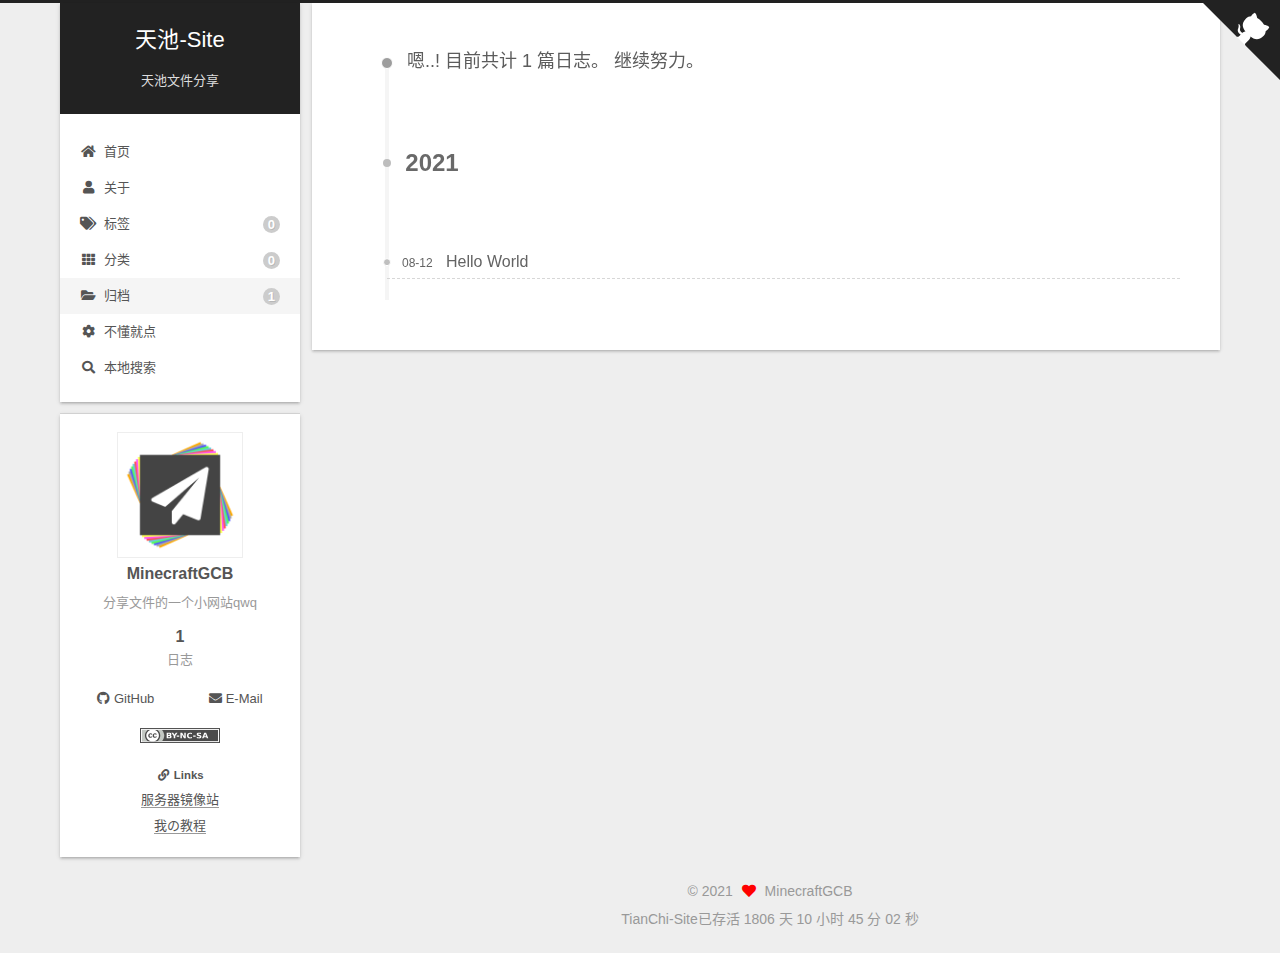
==== commit e243d88a: "Site updated: 2021-08-15 19:33:31" ====
--- a/archives/index.html
+++ b/archives/index.html
@@ -365,7 +365,7 @@
 <script>
     var now = new Date(); 
     function createtime() { 
-        var grt= new Date("6/13/2021 17:38:00");
+        var grt= new Date("8/13/2021 7:00:00");
         now.setTime(now.getTime()+250); 
         days = (now - grt ) / 1000 / 60 / 60 / 24; dnum = Math.floor(days); 
         hours = (now - grt ) / 1000 / 60 / 60 - (24 * dnum); hnum = Math.floor(hours); 
@@ -373,7 +373,7 @@
         mnum = Math.floor(minutes); if(String(mnum).length ==1 ){mnum = "0" + mnum;} 
         seconds = (now - grt ) / 1000 - (24 * 60 * 60 * dnum) - (60 * 60 * hnum) - (60 * mnum); 
         snum = Math.round(seconds); if(String(snum).length ==1 ){snum = "0" + snum;} 
-        document.getElementById("timeDate").innerHTML = "妙妙屋已存活 "+dnum+" 天 "; 
+        document.getElementById("timeDate").innerHTML = "TianChi-Site已存活 "+dnum+" 天 "; 
         document.getElementById("times").innerHTML = hnum + " 小时 " + mnum + " 分 " + snum + " 秒"; 
     } 
 setInterval("createtime()",250);
--- a/css/main.css
+++ b/css/main.css
@@ -1304,7 +1304,7 @@
 }
 .links-of-author a::before,
 .links-of-author span.exturl::before {
-  background: #c42f95;
+  background: #cdbdaf;
   border-radius: 50%;
   content: ' ';
   display: inline-block;
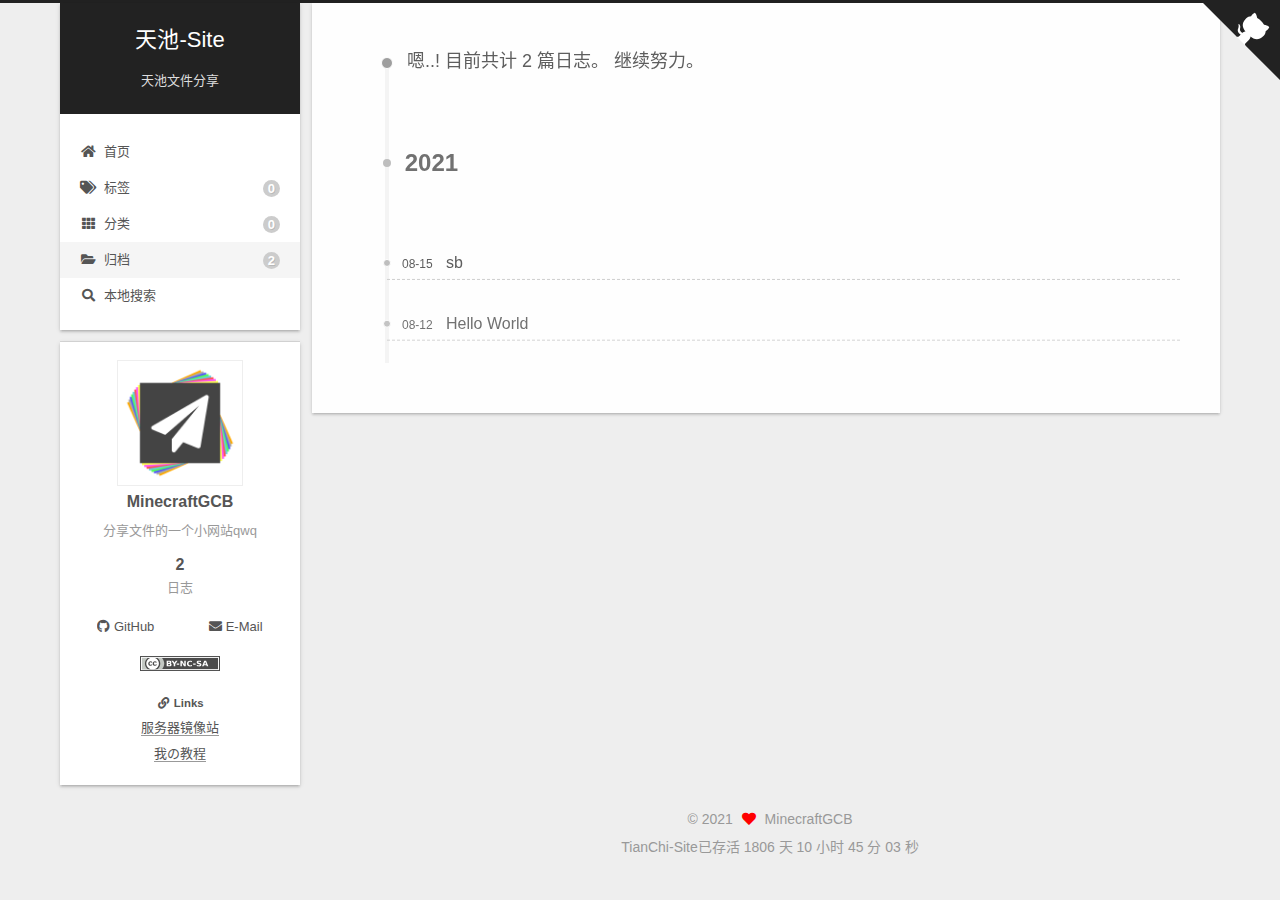
==== commit 57be8b2e: "Site updated: 2021-08-15 19:59:41" ====
--- a/archives/index.html
+++ b/archives/index.html
@@ -17,7 +17,7 @@
 
 <script id="hexo-configurations">
     var NexT = window.NexT || {};
-    var CONFIG = {"hostname":"tianchi-site.github.io","root":"/","scheme":"Gemini","version":"7.8.0","exturl":false,"sidebar":{"position":"left","display":"post","padding":18,"offset":12,"onmobile":false},"copycode":{"enable":true,"show_result":true,"style":"flat"},"back2top":{"enable":true,"sidebar":false,"scrollpercent":false},"bookmark":{"enable":false,"color":"#222","save":"auto"},"fancybox":false,"mediumzoom":false,"lazyload":false,"pangu":false,"comments":{"style":"tabs","active":null,"storage":true,"lazyload":false,"nav":null},"algolia":{"hits":{"per_page":10},"labels":{"input_placeholder":"Search for Posts","hits_empty":"We didn't find any results for the search: ${query}","hits_stats":"${hits} results found in ${time} ms"}},"localsearch":{"enable":true,"trigger":"auto","top_n_per_article":1,"unescape":true,"preload":true},"motion":{"enable":true,"async":true,"transition":{"post_block":"fadeIn","post_header":"slideDownIn","post_body":"slideDownIn","coll_header":"slideLeftIn","sidebar":"slideUpIn"}}};
+    var CONFIG = {"hostname":"tianchi-site.github.io","root":"/","scheme":"Gemini","version":"7.8.0","exturl":false,"sidebar":{"position":"left","display":"post","padding":18,"offset":12,"onmobile":false},"copycode":{"enable":true,"show_result":true,"style":"flat"},"back2top":{"enable":true,"sidebar":false,"scrollpercent":false},"bookmark":{"enable":false,"color":"#222","save":"auto"},"fancybox":false,"mediumzoom":false,"lazyload":false,"pangu":false,"comments":{"style":"tabs","active":null,"storage":true,"lazyload":false,"nav":null},"algolia":{"hits":{"per_page":10},"labels":{"input_placeholder":"Search for Posts","hits_empty":"We didn't find any results for the search: ${query}","hits_stats":"${hits} results found in ${time} ms"}},"localsearch":{"enable":true,"trigger":"auto","top_n_per_article":1,"unescape":true,"preload":true},"motion":{"enable":true,"async":true,"transition":{"post_block":"fadeIn","post_header":"slideDownIn","post_body":"slideDownIn","coll_header":"slideLeftIn","sidebar":"slideUpIn"}},"path":"search.xml"};
   </script>
 
   <meta name="description" content="分享文件的一个小网站qwq">
@@ -117,11 +117,6 @@
     <a href="/" rel="section"><i class="fa fa-home fa-fw"></i>首页</a>
 
   </li>
-        <li class="menu-item menu-item-about">
-
-    <a href="/about/" rel="section"><i class="fa fa-user fa-fw"></i>关于</a>
-
-  </li>
         <li class="menu-item menu-item-tags">
 
     <a href="/tags/" rel="section"><i class="fa fa-tags fa-fw"></i>标签<span class="badge">0</span></a>
@@ -134,12 +129,7 @@
   </li>
         <li class="menu-item menu-item-archives">
 
-    <a href="/archives/" rel="section"><i class="fa fa-folder-open fa-fw"></i>归档<span class="badge">1</span></a>
-
-  </li>
-        <li class="menu-item menu-item-baidu">
-
-    <a href="https://baidu.com/" rel="noopener" target="_blank"><i class="fa fa-cog fa-spin fa-fw"></i>不懂就点</a>
+    <a href="/archives/" rel="section"><i class="fa fa-folder-open fa-fw"></i>归档<span class="badge">2</span></a>
 
   </li>
       <li class="menu-item menu-item-search">
@@ -185,7 +175,7 @@
   </div>
   <div class="reading-progress-bar"></div>
 
-  <a href="https://github.com/GCB-Blog" class="github-corner" title="Follow me on GitHub" aria-label="Follow me on GitHub" rel="noopener" target="_blank"><svg width="80" height="80" viewBox="0 0 250 250" aria-hidden="true"><path d="M0,0 L115,115 L130,115 L142,142 L250,250 L250,0 Z"></path><path d="M128.3,109.0 C113.8,99.7 119.0,89.6 119.0,89.6 C122.0,82.7 120.5,78.6 120.5,78.6 C119.2,72.0 123.4,76.3 123.4,76.3 C127.3,80.9 125.5,87.3 125.5,87.3 C122.9,97.6 130.6,101.9 134.4,103.2" fill="currentColor" style="transform-origin: 130px 106px;" class="octo-arm"></path><path d="M115.0,115.0 C114.9,115.1 118.7,116.5 119.8,115.4 L133.7,101.6 C136.9,99.2 139.9,98.4 142.2,98.6 C133.8,88.0 127.5,74.4 143.8,58.0 C148.5,53.4 154.0,51.2 159.7,51.0 C160.3,49.4 163.2,43.6 171.4,40.1 C171.4,40.1 176.1,42.5 178.8,56.2 C183.1,58.6 187.2,61.8 190.9,65.4 C194.5,69.0 197.7,73.2 200.1,77.6 C213.8,80.2 216.3,84.9 216.3,84.9 C212.7,93.1 206.9,96.0 205.4,96.6 C205.1,102.4 203.0,107.8 198.3,112.5 C181.9,128.9 168.3,122.5 157.7,114.1 C157.9,116.9 156.7,120.9 152.7,124.9 L141.0,136.5 C139.8,137.7 141.6,141.9 141.8,141.8 Z" fill="currentColor" class="octo-body"></path></svg></a>
+  <a href="https://github.com/TianChi-Site" class="github-corner" title="Follow me on GitHub" aria-label="Follow me on GitHub" rel="noopener" target="_blank"><svg width="80" height="80" viewBox="0 0 250 250" aria-hidden="true"><path d="M0,0 L115,115 L130,115 L142,142 L250,250 L250,0 Z"></path><path d="M128.3,109.0 C113.8,99.7 119.0,89.6 119.0,89.6 C122.0,82.7 120.5,78.6 120.5,78.6 C119.2,72.0 123.4,76.3 123.4,76.3 C127.3,80.9 125.5,87.3 125.5,87.3 C122.9,97.6 130.6,101.9 134.4,103.2" fill="currentColor" style="transform-origin: 130px 106px;" class="octo-arm"></path><path d="M115.0,115.0 C114.9,115.1 118.7,116.5 119.8,115.4 L133.7,101.6 C136.9,99.2 139.9,98.4 142.2,98.6 C133.8,88.0 127.5,74.4 143.8,58.0 C148.5,53.4 154.0,51.2 159.7,51.0 C160.3,49.4 163.2,43.6 171.4,40.1 C171.4,40.1 176.1,42.5 178.8,56.2 C183.1,58.6 187.2,61.8 190.9,65.4 C194.5,69.0 197.7,73.2 200.1,77.6 C213.8,80.2 216.3,84.9 216.3,84.9 C212.7,93.1 206.9,96.0 205.4,96.6 C205.1,102.4 203.0,107.8 198.3,112.5 C181.9,128.9 168.3,122.5 157.7,114.1 C157.9,116.9 156.7,120.9 152.7,124.9 L141.0,136.5 C139.8,137.7 141.6,141.9 141.8,141.8 Z" fill="currentColor" class="octo-body"></path></svg></a>
 
 
     <main class="main">
@@ -202,13 +192,33 @@
   <div class="post-block">
     <div class="posts-collapse">
       <div class="collection-title">
-        <span class="collection-header">嗯..! 目前共计 1 篇日志。 继续努力。</span>
+        <span class="collection-header">嗯..! 目前共计 2 篇日志。 继续努力。</span>
       </div>
 
       
     <div class="collection-year">
       <span class="collection-header">2021</span>
     </div>
+
+  <article itemscope itemtype="http://schema.org/Article">
+    <header class="post-header">
+
+      <div class="post-meta">
+        <time itemprop="dateCreated"
+              datetime="2021-08-15T19:43:42+08:00"
+              content="2021-08-15">
+          08-15
+        </time>
+      </div>
+
+      <div class="post-title">
+          <a class="post-title-link" href="/2021/08/15/sb/" itemprop="url">
+            <span itemprop="name">sb</span>
+          </a>
+      </div>
+
+    </header>
+  </article>
 
   <article itemscope itemtype="http://schema.org/Article">
     <header class="post-header">
@@ -302,7 +312,7 @@
       <div class="site-state-item site-state-posts">
           <a href="/archives/">
         
-          <span class="site-state-item-count">1</span>
+          <span class="site-state-item-count">2</span>
           <span class="site-state-item-name">日志</span>
         </a>
       </div>
--- a/css/main.css
+++ b/css/main.css
@@ -1304,7 +1304,7 @@
 }
 .links-of-author a::before,
 .links-of-author span.exturl::before {
-  background: #cdbdaf;
+  background: #3c34f1;
   border-radius: 50%;
   content: ' ';
   display: inline-block;
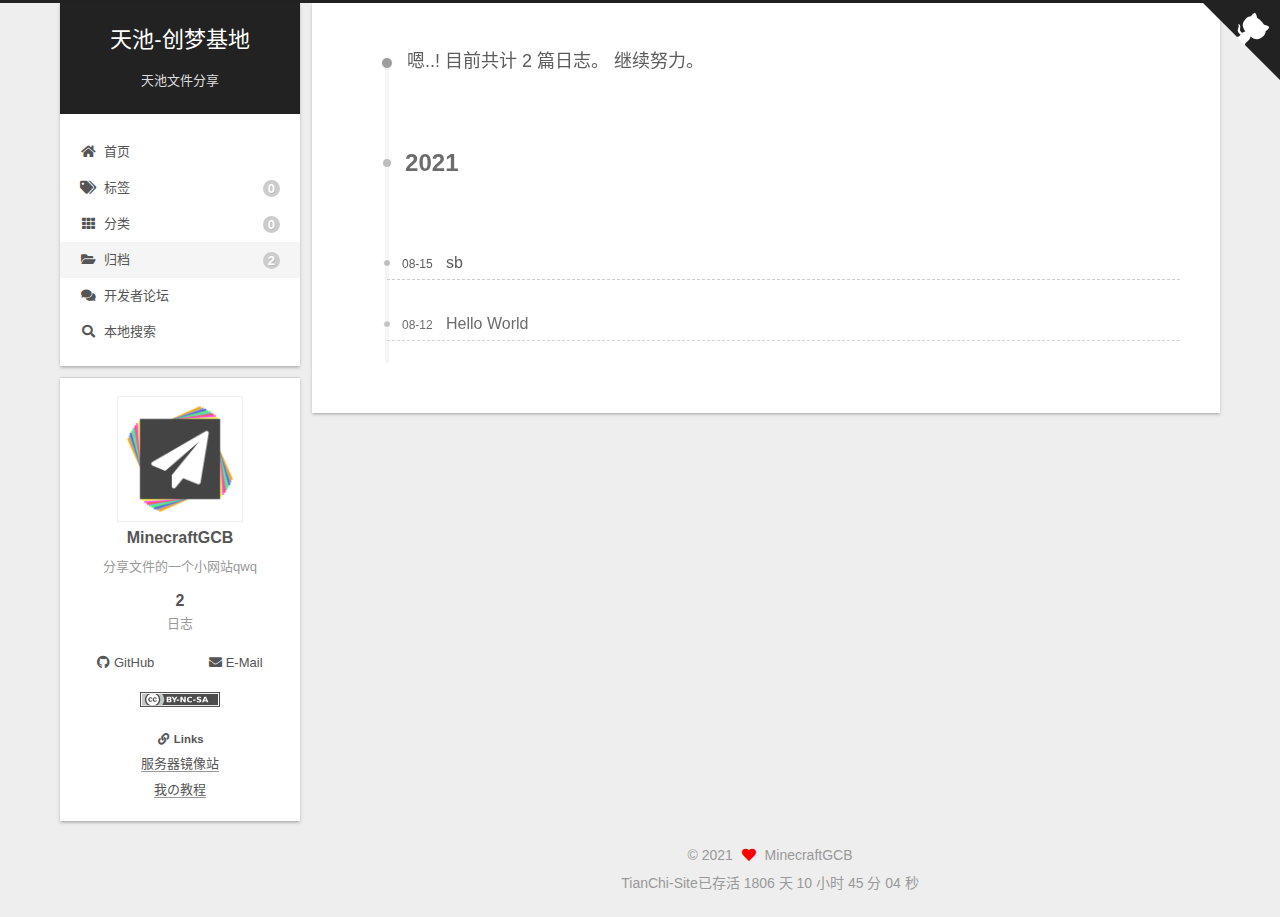
==== commit 84341841: "Site updated: 2021-08-15 20:36:17" ====
--- a/archives/index.html
+++ b/archives/index.html
@@ -22,9 +22,9 @@
 
   <meta name="description" content="分享文件的一个小网站qwq">
 <meta property="og:type" content="website">
-<meta property="og:title" content="天池-Site">
+<meta property="og:title" content="天池-创梦基地">
 <meta property="og:url" content="http://tianchi-site.github.io/archives/index.html">
-<meta property="og:site_name" content="天池-Site">
+<meta property="og:site_name" content="天池-创梦基地">
 <meta property="og:description" content="分享文件的一个小网站qwq">
 <meta property="og:locale" content="zh_CN">
 <meta property="article:author" content="MinecraftGCB">
@@ -43,7 +43,7 @@
   };
 </script>
 
-  <title>归档 | 天池-Site</title>
+  <title>归档 | 天池-创梦基地</title>
   
 
 
@@ -94,7 +94,7 @@
 
     <a href="/" class="brand" rel="start">
       <span class="logo-line-before"><i></i></span>
-      <h1 class="site-title">天池-Site</h1>
+      <h1 class="site-title">天池-创梦基地</h1>
       <span class="logo-line-after"><i></i></span>
     </a>
       <p class="site-subtitle" itemprop="description">天池文件分享</p>
@@ -130,6 +130,11 @@
         <li class="menu-item menu-item-archives">
 
     <a href="/archives/" rel="section"><i class="fa fa-folder-open fa-fw"></i>归档<span class="badge">2</span></a>
+
+  </li>
+        <li class="menu-item menu-item-bbs">
+
+    <a href="/bbs/" rel="section"><i class="fa fa-comments fa-fw"></i>开发者论坛</a>
 
   </li>
       <li class="menu-item menu-item-search">
--- a/css/main.css
+++ b/css/main.css
@@ -1304,7 +1304,7 @@
 }
 .links-of-author a::before,
 .links-of-author span.exturl::before {
-  background: #3c34f1;
+  background: #d5daf2;
   border-radius: 50%;
   content: ' ';
   display: inline-block;
@@ -2295,14 +2295,6 @@
 .tag-cloud a:hover {
   color: var(--link-hover-color) !important;
 }
-.gt-header a,
-.gt-comments a,
-.gt-popup a {
-  border-bottom: none;
-}
-.gt-container .gt-popup .gt-action.is--active::before {
-  top: 0.7em;
-}
 .search-pop-overlay {
   background: rgba(0,0,0,0);
   height: 100%;
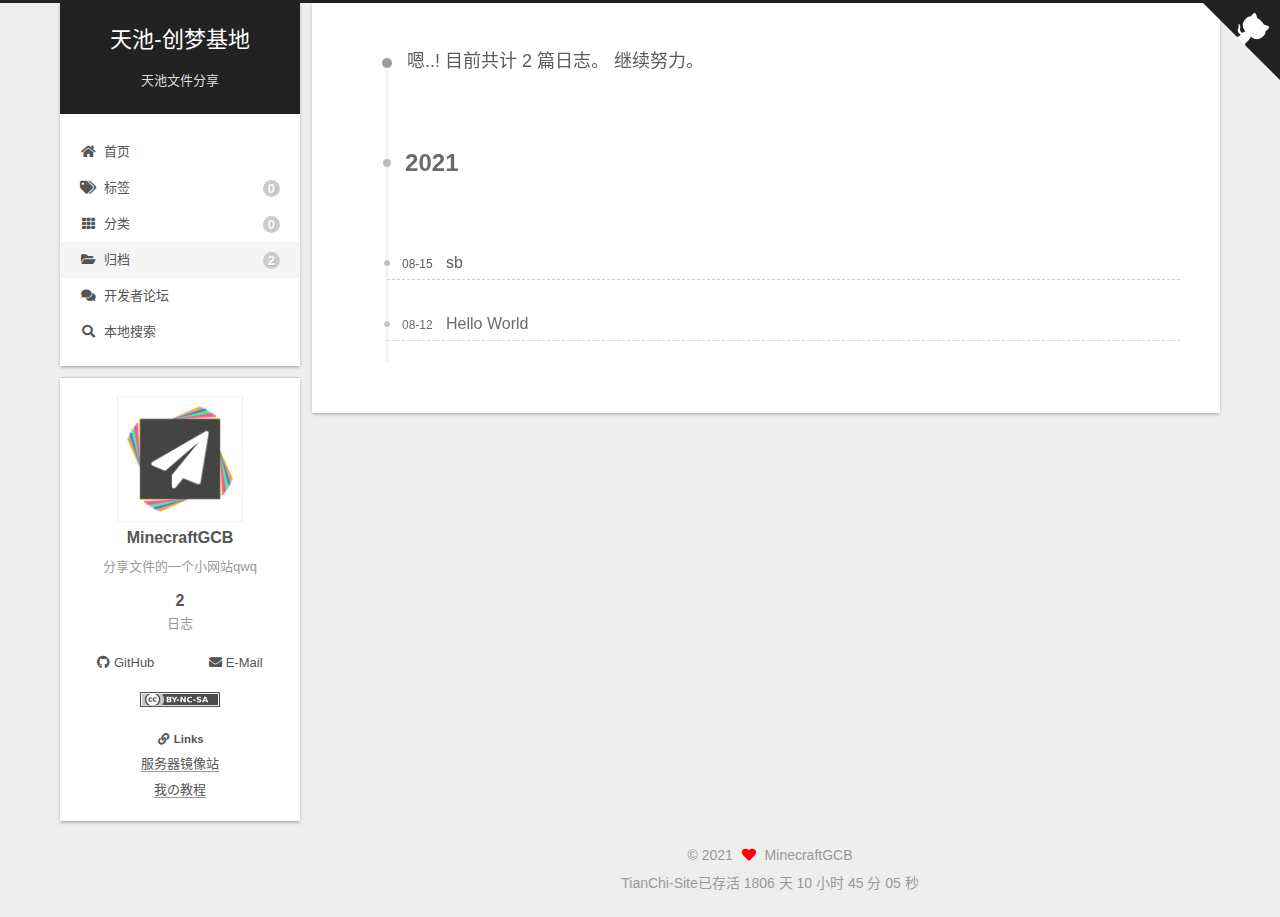
==== commit f1630462: "Site updated: 2021-08-16 14:04:30" ====
--- a/archives/index.html
+++ b/archives/index.html
@@ -481,6 +481,18 @@
 
 
 
+  <script>
+    (function(d, w, c) {
+      w.ChatraID = 'QMh73vNgwuAh6SzYd';
+      var s = d.createElement('script');
+      w[c] = w[c] || function() {
+        (w[c].q = w[c].q || []).push(arguments);
+      };
+      s.async = true;
+      s.src = 'https://call.chatra.io/chatra.js';
+      if (d.head) d.head.appendChild(s);
+    })(document, window, 'Chatra');
+  </script>
 
 
 
--- a/css/main.css
+++ b/css/main.css
@@ -1304,7 +1304,7 @@
 }
 .links-of-author a::before,
 .links-of-author span.exturl::before {
-  background: #d5daf2;
+  background: #c9ff3d;
   border-radius: 50%;
   content: ' ';
   display: inline-block;
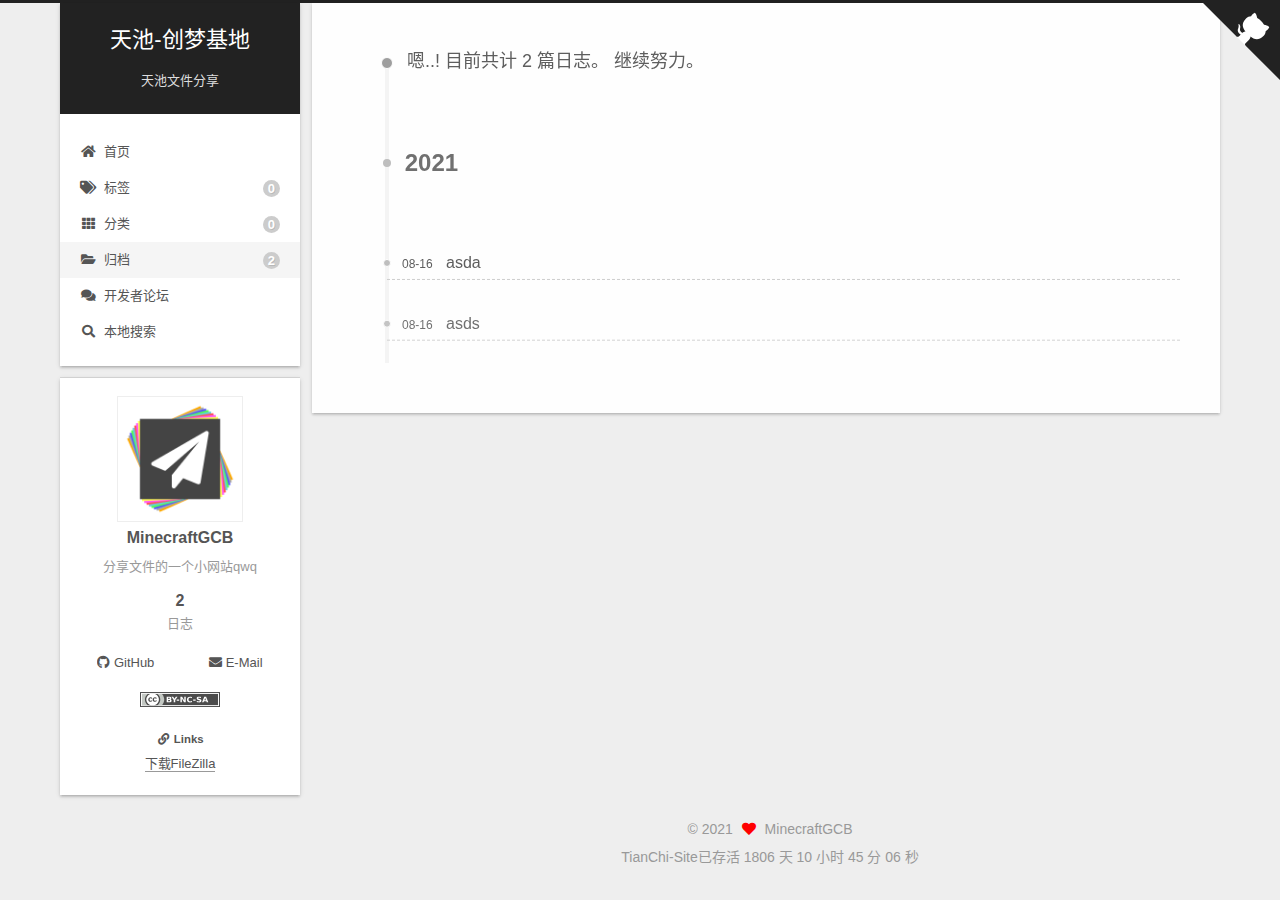
==== commit 08924ed0: "Site updated: 2021-09-20 09:05:10" ====
--- a/archives/index.html
+++ b/archives/index.html
@@ -210,15 +210,15 @@
 
       <div class="post-meta">
         <time itemprop="dateCreated"
-              datetime="2021-08-15T19:43:42+08:00"
-              content="2021-08-15">
-          08-15
+              datetime="2021-08-16T16:30:08+08:00"
+              content="2021-08-16">
+          08-16
         </time>
       </div>
 
       <div class="post-title">
-          <a class="post-title-link" href="/2021/08/15/sb/" itemprop="url">
-            <span itemprop="name">sb</span>
+          <a class="post-title-link" href="/2021/08/16/asda/" itemprop="url">
+            <span itemprop="name">asda</span>
           </a>
       </div>
 
@@ -230,15 +230,15 @@
 
       <div class="post-meta">
         <time itemprop="dateCreated"
-              datetime="2021-08-12T21:56:29+08:00"
-              content="2021-08-12">
-          08-12
+              datetime="2021-08-16T16:29:59+08:00"
+              content="2021-08-16">
+          08-16
         </time>
       </div>
 
       <div class="post-title">
-          <a class="post-title-link" href="/2021/08/12/hello-world/" itemprop="url">
-            <span itemprop="name">Hello World</span>
+          <a class="post-title-link" href="/2021/08/16/asds/" itemprop="url">
+            <span itemprop="name">asds</span>
           </a>
       </div>
 
@@ -325,7 +325,7 @@
 </div>
   <div class="links-of-author motion-element">
       <span class="links-of-author-item">
-        <a href="https://github.com/GCB-Blog" title="GitHub → https:&#x2F;&#x2F;github.com&#x2F;GCB-Blog" rel="noopener" target="_blank"><i class="fab fa-github fa-fw"></i>GitHub</a>
+        <a href="https://github.com/TianChi-Site" title="GitHub → https:&#x2F;&#x2F;github.com&#x2F;TianChi-Site" rel="noopener" target="_blank"><i class="fab fa-github fa-fw"></i>GitHub</a>
       </span>
       <span class="links-of-author-item">
         <a href="mailto:1265723427@qq.com" title="E-Mail → mailto:1265723427@qq.com" rel="noopener" target="_blank"><i class="fa fa-envelope fa-fw"></i>E-Mail</a>
@@ -342,10 +342,7 @@
     </div>
     <ul class="links-of-blogroll-list">
         <li class="links-of-blogroll-item">
-          <a href="https://www.tcotp.cn/" title="https:&#x2F;&#x2F;www.tcotp.cn" rel="noopener" target="_blank">服务器镜像站</a>
-        </li>
-        <li class="links-of-blogroll-item">
-          <a href="https://plugindev303.github.io/Tutorials" title="https:&#x2F;&#x2F;plugindev303.github.io&#x2F;Tutorials" rel="noopener" target="_blank">我の教程</a>
+          <a href="https://nmsjl.lanzoui.com/iiph5spl01a" title="https:&#x2F;&#x2F;nmsjl.lanzoui.com&#x2F;iiph5spl01a" rel="noopener" target="_blank">下载FileZilla</a>
         </li>
     </ul>
   </div>
--- a/css/main.css
+++ b/css/main.css
@@ -1304,7 +1304,7 @@
 }
 .links-of-author a::before,
 .links-of-author span.exturl::before {
-  background: #c9ff3d;
+  background: #039186;
   border-radius: 50%;
   content: ' ';
   display: inline-block;
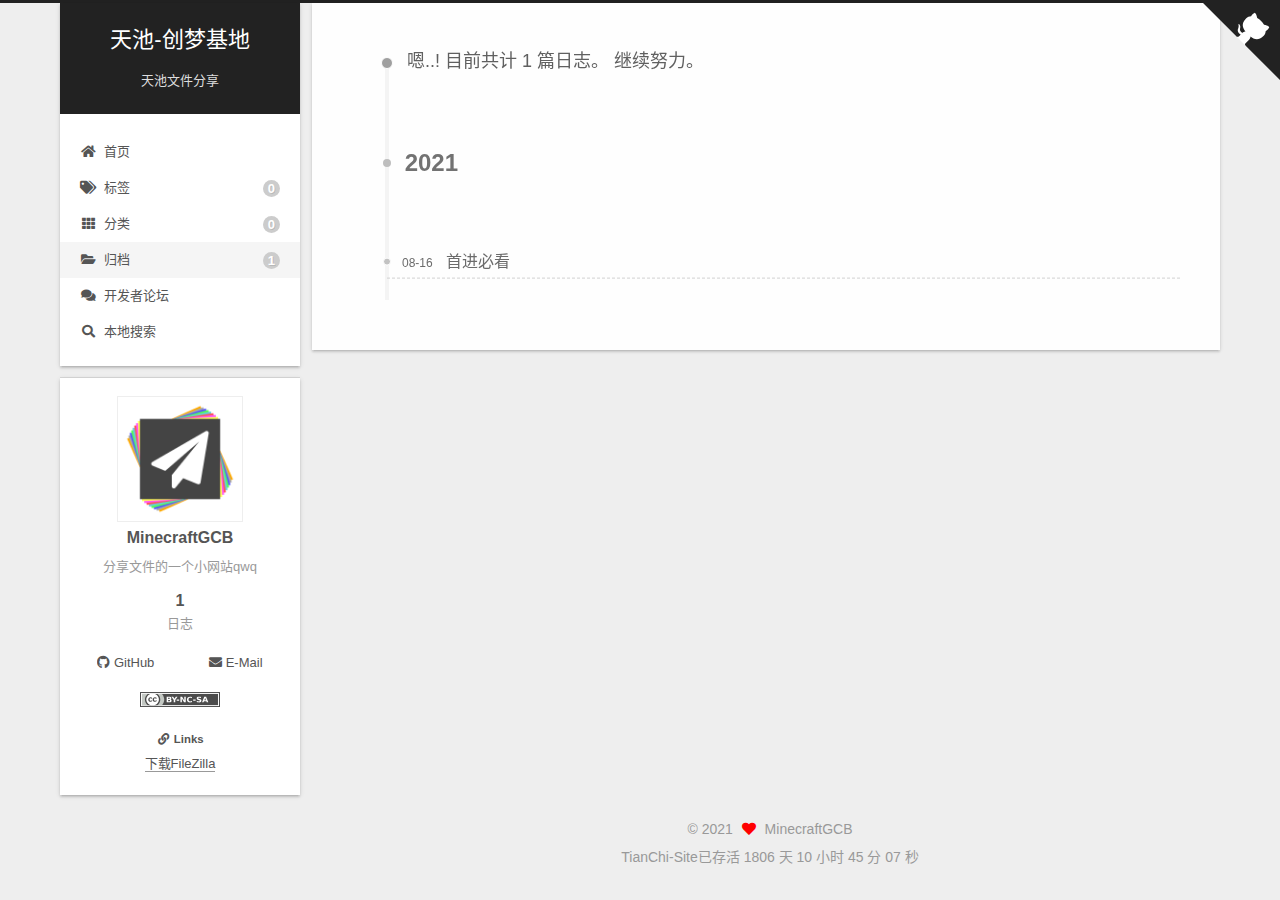
==== commit 04662741: "Site updated: 2021-09-20 09:51:26" ====
--- a/archives/index.html
+++ b/archives/index.html
@@ -129,7 +129,7 @@
   </li>
         <li class="menu-item menu-item-archives">
 
-    <a href="/archives/" rel="section"><i class="fa fa-folder-open fa-fw"></i>归档<span class="badge">2</span></a>
+    <a href="/archives/" rel="section"><i class="fa fa-folder-open fa-fw"></i>归档<span class="badge">1</span></a>
 
   </li>
         <li class="menu-item menu-item-bbs">
@@ -197,7 +197,7 @@
   <div class="post-block">
     <div class="posts-collapse">
       <div class="collection-title">
-        <span class="collection-header">嗯..! 目前共计 2 篇日志。 继续努力。</span>
+        <span class="collection-header">嗯..! 目前共计 1 篇日志。 继续努力。</span>
       </div>
 
       
@@ -210,35 +210,15 @@
 
       <div class="post-meta">
         <time itemprop="dateCreated"
-              datetime="2021-08-16T16:30:08+08:00"
+              datetime="2021-08-16T16:50:13+08:00"
               content="2021-08-16">
           08-16
         </time>
       </div>
 
       <div class="post-title">
-          <a class="post-title-link" href="/2021/08/16/asda/" itemprop="url">
-            <span itemprop="name">asda</span>
-          </a>
-      </div>
-
-    </header>
-  </article>
-
-  <article itemscope itemtype="http://schema.org/Article">
-    <header class="post-header">
-
-      <div class="post-meta">
-        <time itemprop="dateCreated"
-              datetime="2021-08-16T16:29:59+08:00"
-              content="2021-08-16">
-          08-16
-        </time>
-      </div>
-
-      <div class="post-title">
-          <a class="post-title-link" href="/2021/08/16/asds/" itemprop="url">
-            <span itemprop="name">asds</span>
+          <a class="post-title-link" href="/2021/08/16/first/" itemprop="url">
+            <span itemprop="name">首进必看</span>
           </a>
       </div>
 
@@ -317,7 +297,7 @@
       <div class="site-state-item site-state-posts">
           <a href="/archives/">
         
-          <span class="site-state-item-count">2</span>
+          <span class="site-state-item-count">1</span>
           <span class="site-state-item-name">日志</span>
         </a>
       </div>
--- a/css/main.css
+++ b/css/main.css
@@ -1304,7 +1304,7 @@
 }
 .links-of-author a::before,
 .links-of-author span.exturl::before {
-  background: #039186;
+  background: #67ff46;
   border-radius: 50%;
   content: ' ';
   display: inline-block;
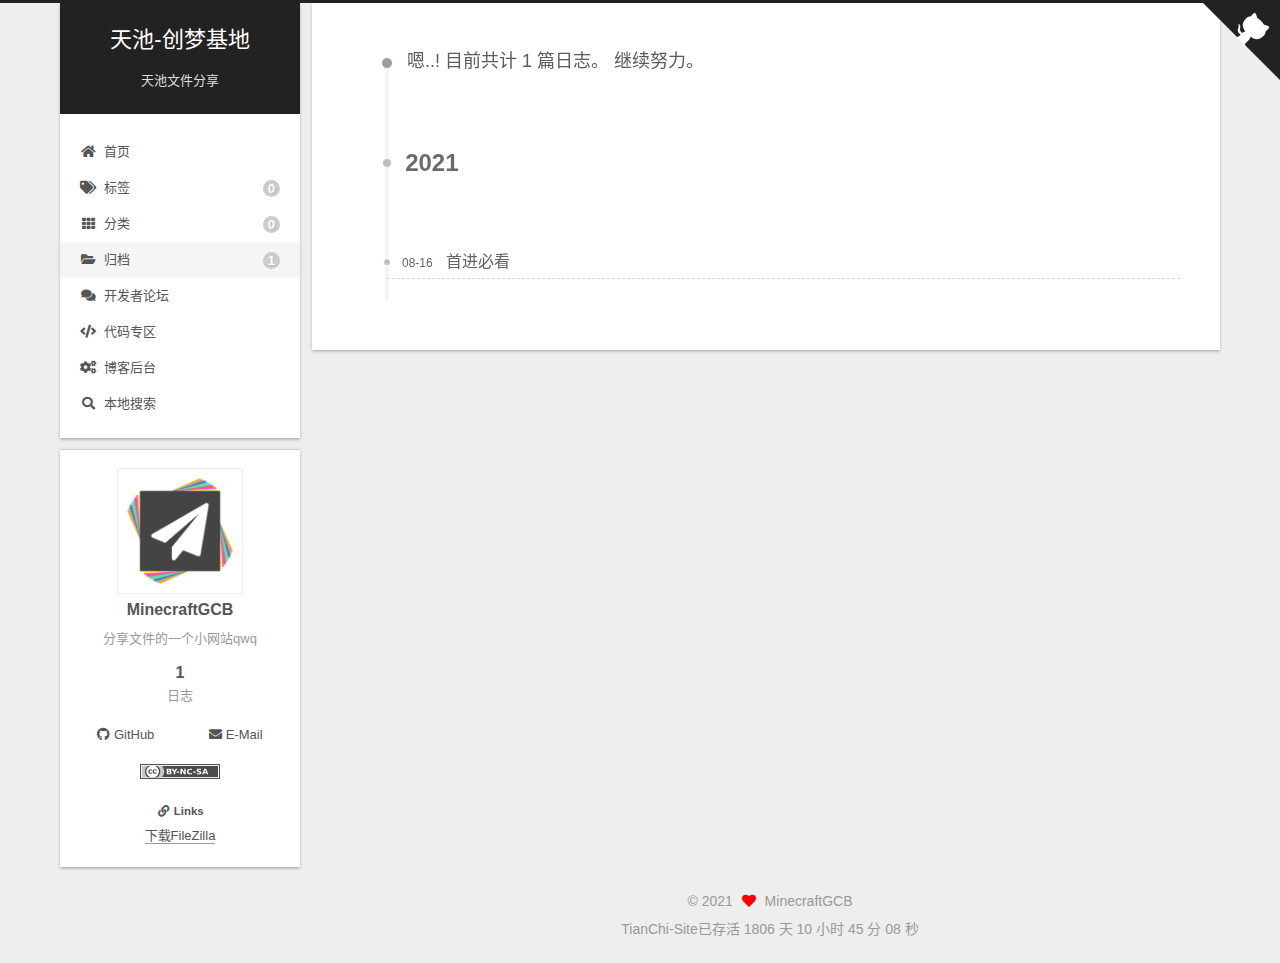
==== commit c5ad6591: "Site updated: 2021-09-20 10:55:56" ====
--- a/archives/index.html
+++ b/archives/index.html
@@ -135,6 +135,16 @@
         <li class="menu-item menu-item-bbs">
 
     <a href="/bbs/" rel="section"><i class="fa fa-comments fa-fw"></i>开发者论坛</a>
+
+  </li>
+        <li class="menu-item menu-item-code">
+
+    <a href="/code/" rel="section"><i class="fa fa-code fa-fw"></i>代码专区</a>
+
+  </li>
+        <li class="menu-item menu-item-admin">
+
+    <a href="/adminjump/" rel="section"><i class="fa fa-cogs fa-fw"></i>博客后台</a>
 
   </li>
       <li class="menu-item menu-item-search">
--- a/css/main.css
+++ b/css/main.css
@@ -1304,7 +1304,7 @@
 }
 .links-of-author a::before,
 .links-of-author span.exturl::before {
-  background: #67ff46;
+  background: #ffff4d;
   border-radius: 50%;
   content: ' ';
   display: inline-block;
